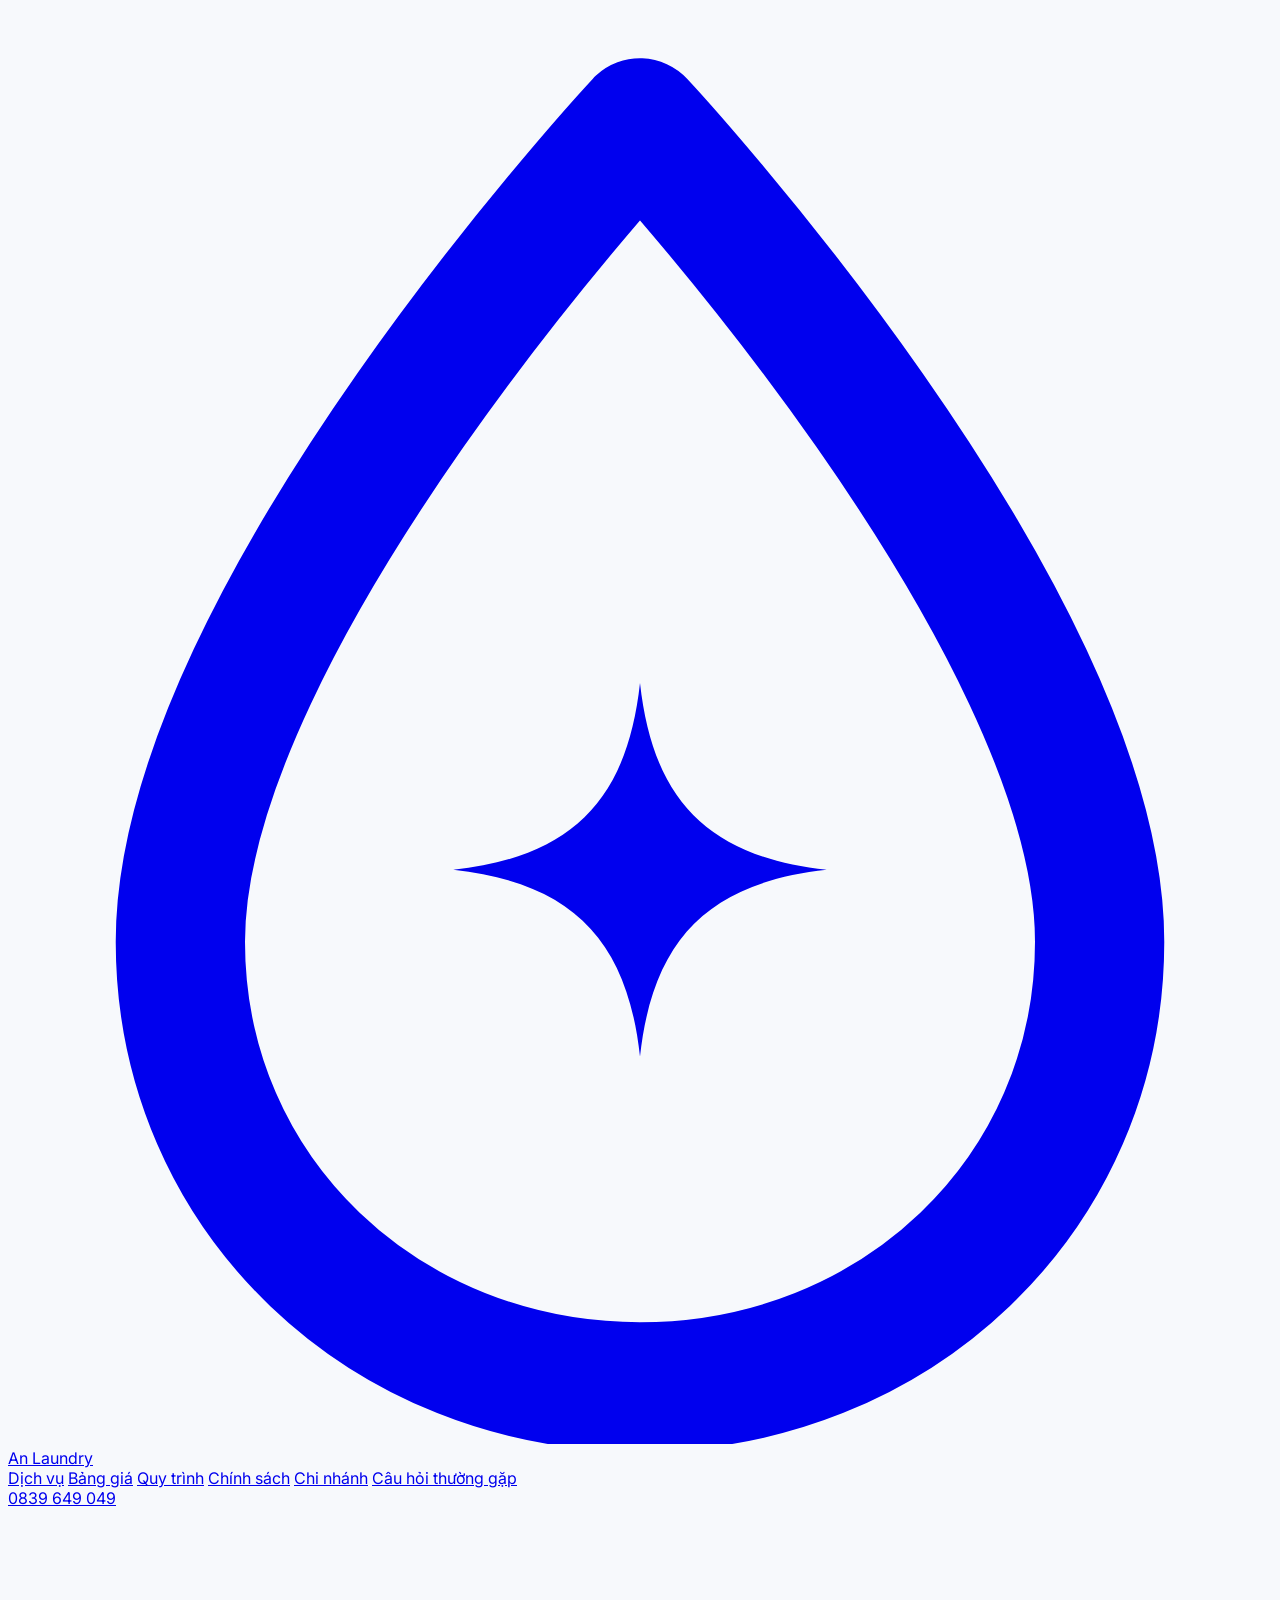
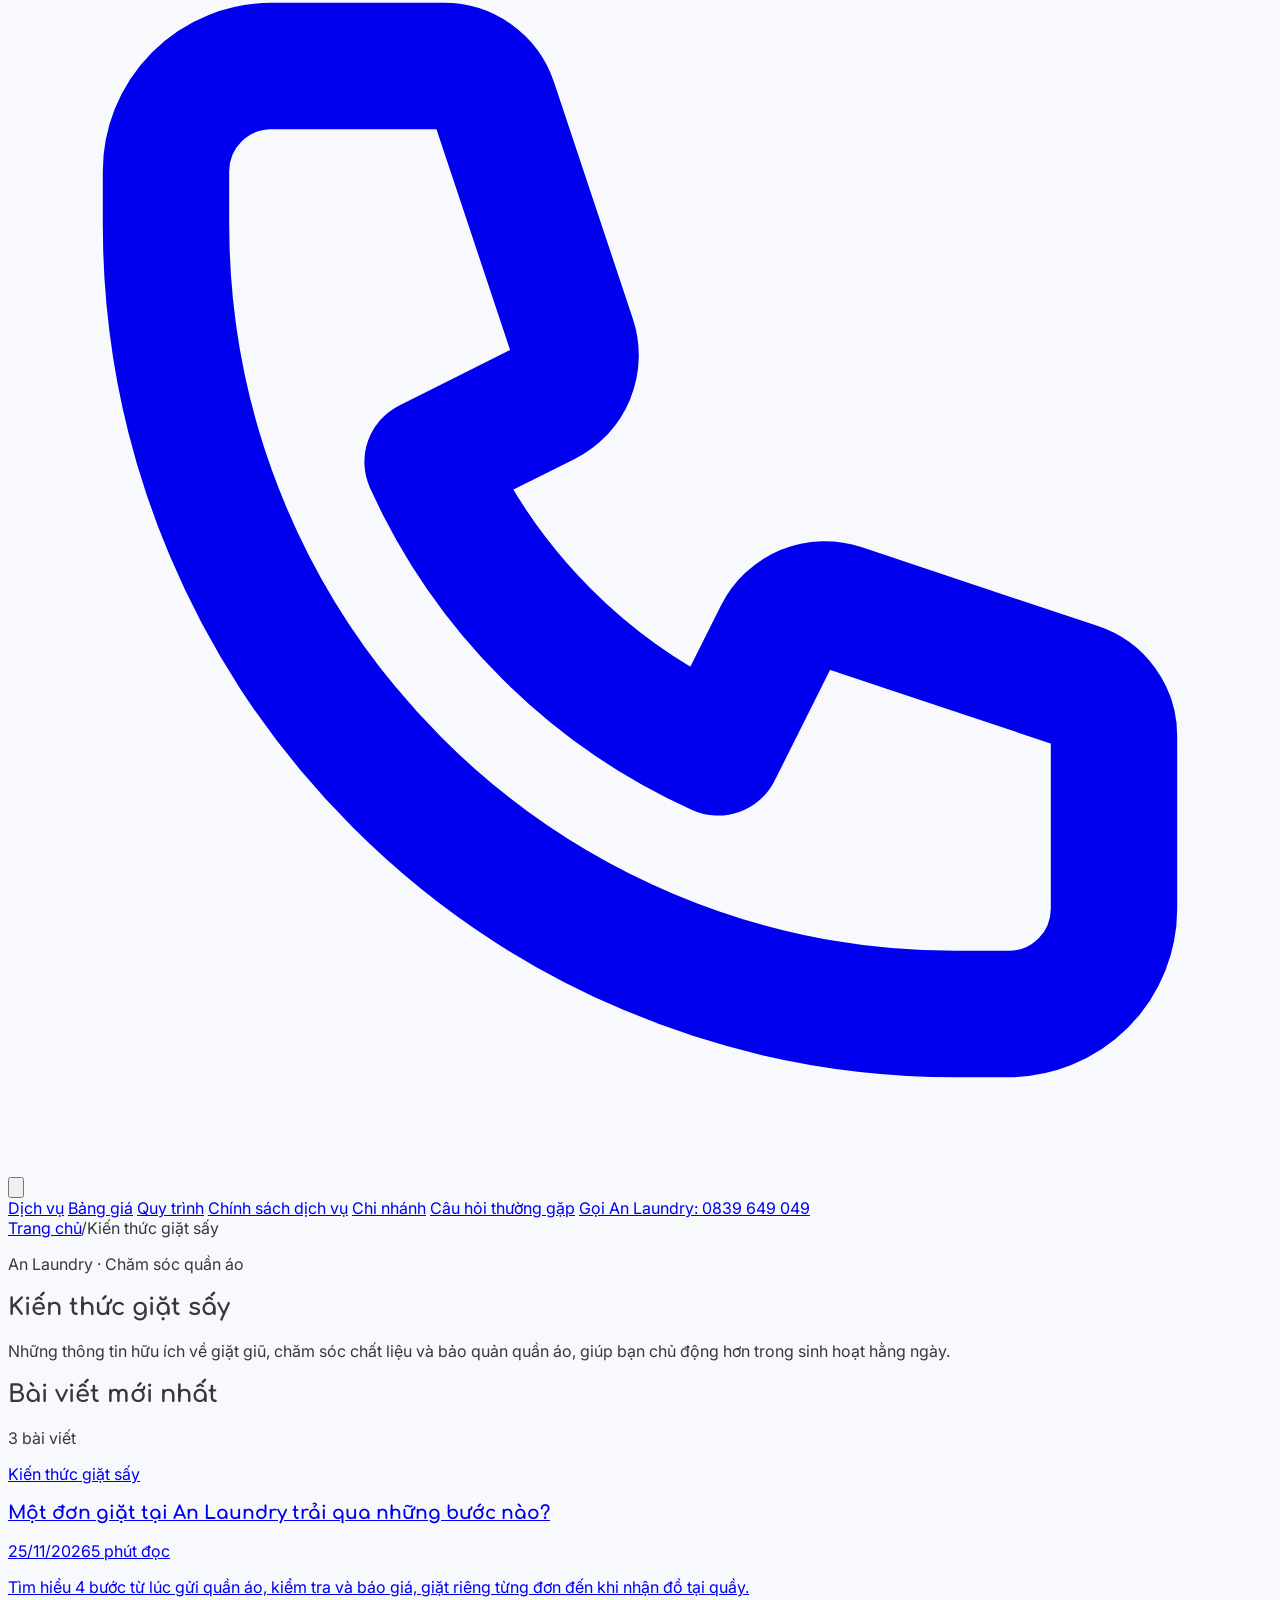
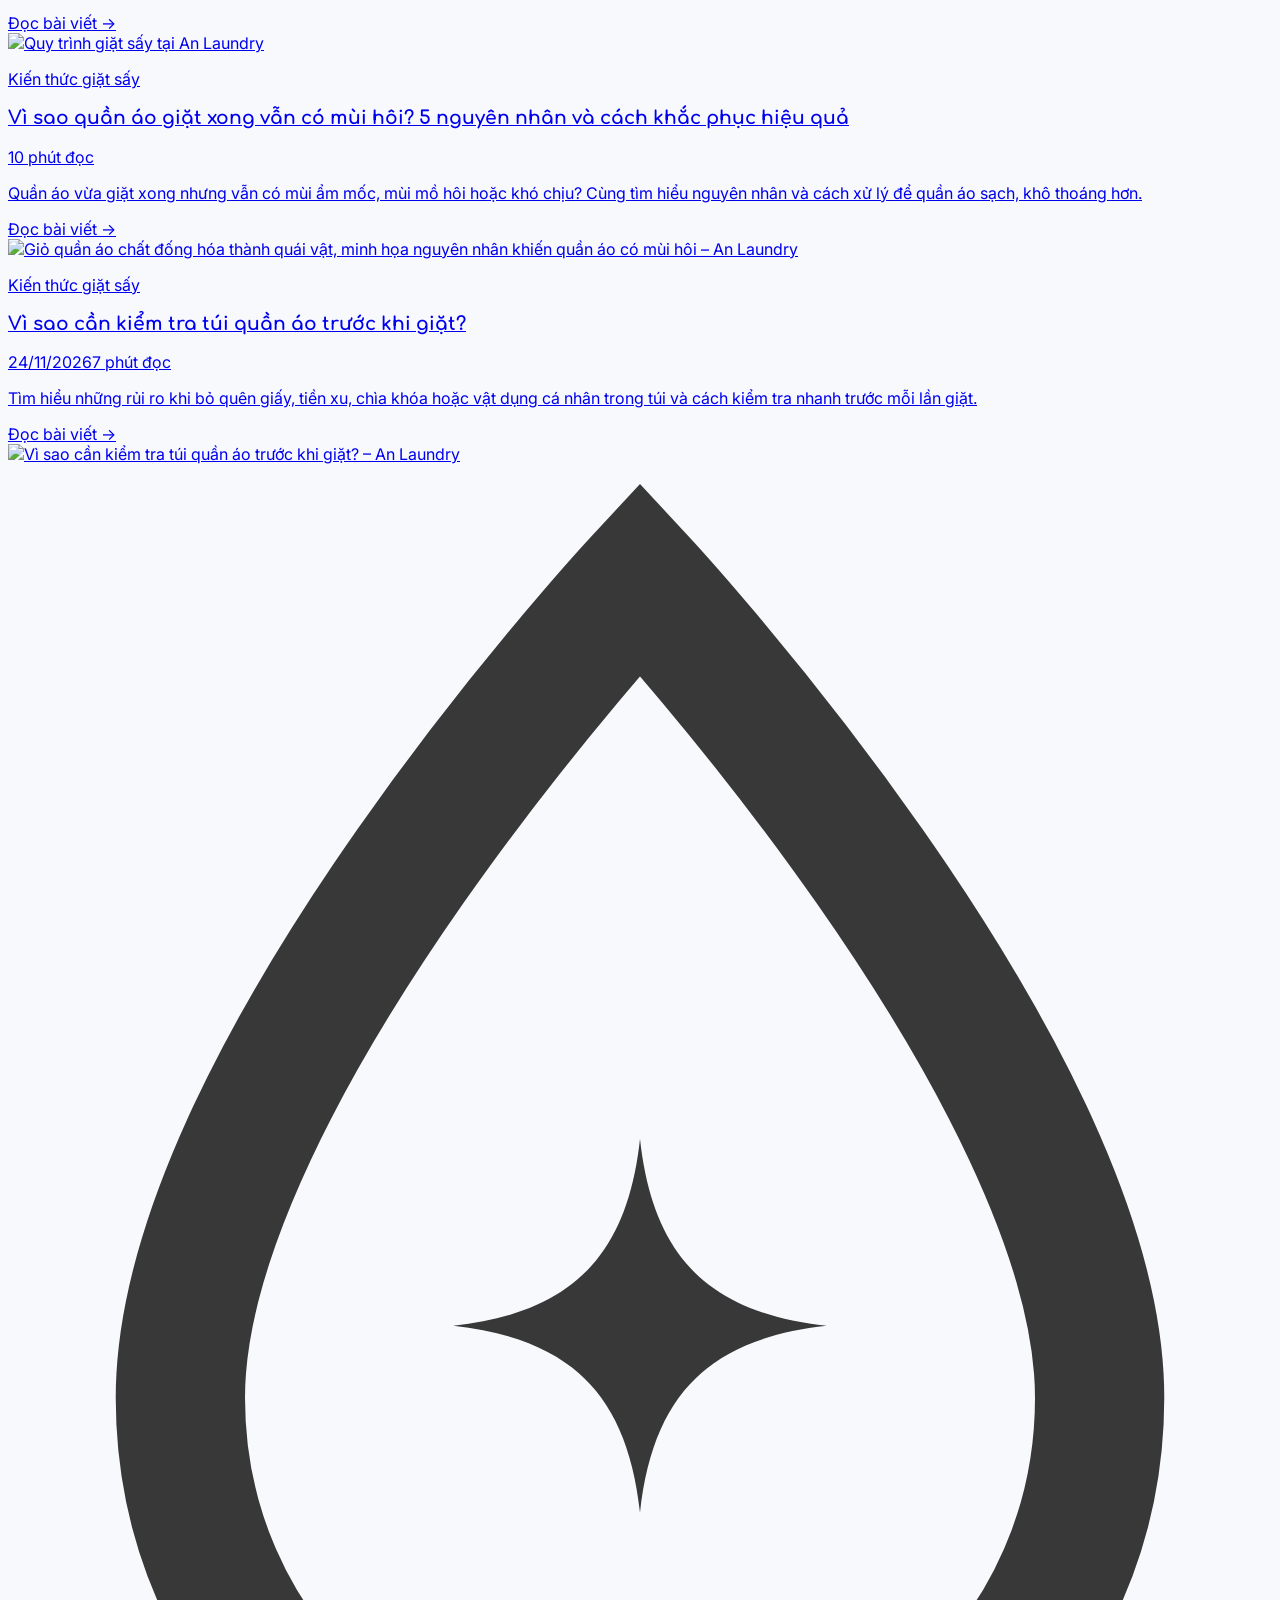
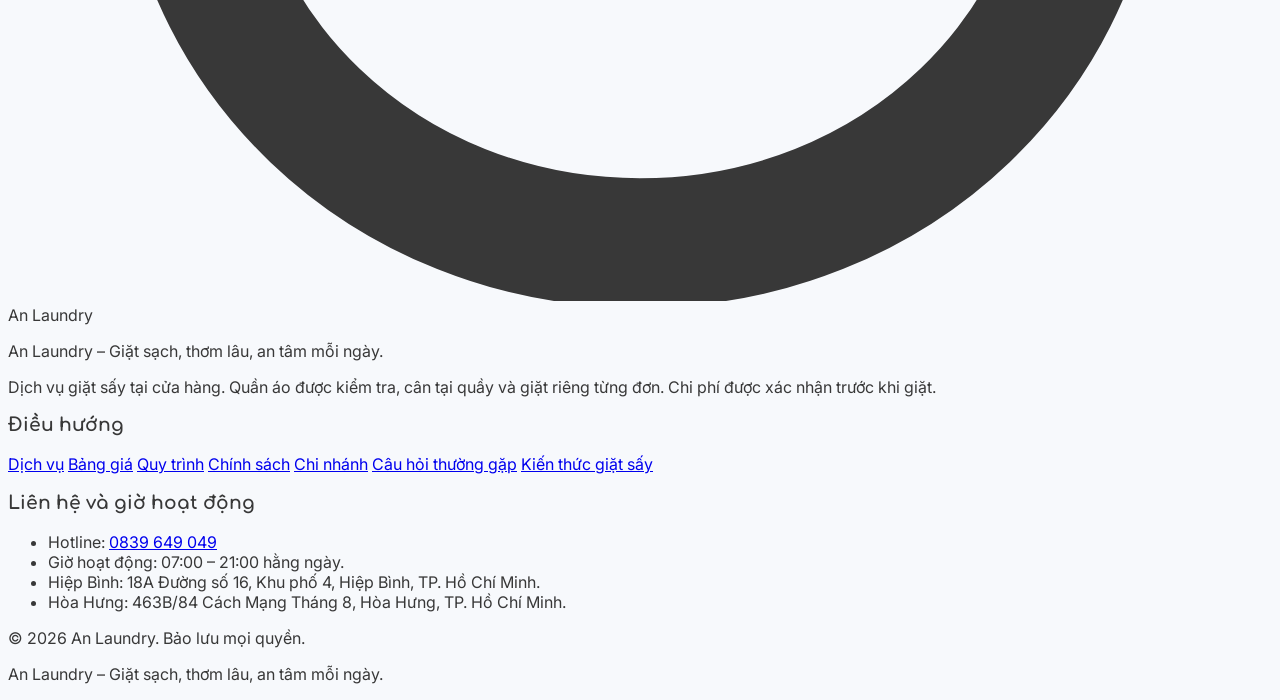
==== blog/index.html @ a86797d7 "Update blog listing thumbnail for laundry odor post" ====
<!DOCTYPE html>
<html lang="vi" class="scroll-smooth">
<head>
  <meta charset="UTF-8" />
  <meta name="viewport" content="width=device-width, initial-scale=1.0" />
  <meta name="theme-color" content="#00A9D2" />
  <title>Kiến thức giặt sấy | An Laundry</title>
  <meta name="description" content="Kiến thức giặt sấy từ An Laundry: mẹo giặt giũ, chăm sóc chất liệu, xử lý mùi hôi và bảo quản quần áo đúng cách trong sinh hoạt hằng ngày." />
  <meta name="robots" content="index, follow, max-image-preview:large" />
  <link rel="canonical" href="https://www.anlaundry.com/blog/" />
  <meta property="og:type" content="website" />
  <meta property="og:locale" content="vi_VN" />
  <meta property="og:site_name" content="An Laundry" />
  <meta property="og:title" content="Kiến thức giặt sấy | An Laundry" />
  <meta property="og:description" content="Những thông tin hữu ích giúp bạn giặt giũ, chăm sóc và bảo quản quần áo đúng cách." />
  <meta property="og:url" content="https://www.anlaundry.com/blog/" />
  <meta property="og:image" content="https://www.anlaundry.com/assets/vi-sao-giat-say-van-hoi.png" />
  <meta property="og:image:alt" content="Kiến thức giặt sấy và chăm sóc quần áo từ An Laundry" />
  <meta name="twitter:card" content="summary_large_image" />
  <meta name="twitter:title" content="Kiến thức giặt sấy | An Laundry" />
  <meta name="twitter:description" content="Mẹo giặt giũ, chăm sóc chất liệu và bảo quản quần áo đúng cách." />
  <meta name="twitter:image" content="https://www.anlaundry.com/assets/vi-sao-giat-say-van-hoi.png" />
  <link rel="preconnect" href="https://fonts.googleapis.com" />
  <link rel="preconnect" href="https://fonts.gstatic.com" crossorigin />
  <link href="https://fonts.googleapis.com/css2?family=Comfortaa:wght@500;600;700&family=Inter:wght@400;500;600;700&display=swap" rel="stylesheet" />
  <script src="https://cdn.tailwindcss.com"></script>
  <script>
    tailwind.config = { theme: { extend: { colors: { brand: { cyan:'#00A9D2', navy:'#003154', ink:'#383838', bg:'#F7F9FC', gray:'#E9E9EC' } }, fontFamily: { display:['Comfortaa','sans-serif'], sans:['Inter','sans-serif'] } } } };
  </script>
  <style>
    body{font-family:Inter,sans-serif;background:#F7F9FC;color:#383838}
    h1,h2,h3{font-family:Comfortaa,sans-serif;font-weight:700}
    a:focus-visible{outline:3px solid rgba(0,169,210,.45);outline-offset:3px}
  
    /* Shared An Laundry card hover: consistent cyan border across the website. */
    .site-card-hover {
      transition: border-color 200ms ease, box-shadow 200ms ease;
    }
    .site-card-hover:hover,
    .site-card-hover:focus-within {
      border-color: #0DADD2 !important;
    }
    @media (prefers-reduced-motion: reduce) {
      .site-card-hover { transition: none; }
    }
</style>
  <script type="application/ld+json">
  {
    "@context":"https://schema.org",
    "@type":"CollectionPage",
    "name":"Kiến thức giặt sấy",
    "description":"Kiến thức giặt sấy, chăm sóc và bảo quản quần áo từ An Laundry.",
    "url":"https://www.anlaundry.com/blog/",
    "isPartOf":{"@type":"WebSite","name":"An Laundry","url":"https://www.anlaundry.com/"},
    "mainEntity":{
      "@type":"ItemList",
      "numberOfItems":3,
      "itemListElement":[
        {"@type":"ListItem","position":1,"name":"Một đơn giặt tại An Laundry trải qua những bước nào?","url":"https://www.anlaundry.com/blog/mot-don-giat-tai-an-laundry-trai-qua-nhung-buoc-nao/"},
        {"@type":"ListItem","position":2,"name":"Vì sao quần áo giặt xong vẫn có mùi hôi? 5 nguyên nhân và cách khắc phục hiệu quả","url":"https://www.anlaundry.com/blog/vi-sao-quan-ao-giat-xong-van-co-mui-hoi/"},
        {"@type":"ListItem","position":3,"name":"Vì sao cần kiểm tra túi quần áo trước khi giặt?","url":"https://www.anlaundry.com/blog/kiem-tra-tui-quan-ao-truoc-khi-giat/"}
      ]
    }
  }
  </script>
</head>
<body class="antialiased">
  <header class="sticky top-0 z-40 border-b border-brand-gray/80 bg-white/95 backdrop-blur-md transition-all">
    <div class="mx-auto flex h-20 max-w-7xl items-center justify-between px-4 sm:px-6 lg:px-8">
      <a href="/" class="group flex items-center gap-2.5" aria-label="Trang chủ An Laundry">
        <svg class="h-10 w-9 text-brand-cyan transition-transform duration-300 group-hover:scale-105" viewBox="0 0 44 50" fill="none" xmlns="http://www.w3.org/2000/svg" aria-hidden="true">
          <path d="M22 4C22 4 6 21.2 6 32.5C6 41.3366 13.1634 48 22 48C30.8366 48 38 41.3366 38 32.5C38 21.2 22 4 22 4Z" stroke="currentColor" stroke-width="4.5" stroke-linecap="round" stroke-linejoin="round"/>
          <path d="M22 23.5C22.45 27.6 24.4 29.55 28.5 30C24.4 30.45 22.45 32.4 22 36.5C21.55 32.4 19.6 30.45 15.5 30C19.6 29.55 21.55 27.6 22 23.5Z" fill="currentColor"/>
        </svg>
        <span class="font-display text-2xl font-bold tracking-tight text-brand-cyan sm:text-[26px]">An Laundry</span>
      </a>

      <nav class="hidden items-center gap-7 text-sm font-semibold text-[#383838] lg:flex" aria-label="Điều hướng chính">
        <a href="/#services" class="transition hover:text-brand-cyan">Dịch vụ</a>
        <a href="/#pricing" class="transition hover:text-brand-cyan">Bảng giá</a>
        <a href="/#process" class="transition hover:text-brand-cyan">Quy trình</a>
        <a href="/#policies" class="transition hover:text-brand-cyan">Chính sách</a>
        <a href="/#locations" class="transition hover:text-brand-cyan">Chi nhánh</a>
        <a href="/#faq" class="transition hover:text-brand-cyan">Câu hỏi thường gặp</a>
      </nav>

      <div class="flex items-center gap-3">
        <a href="tel:0839649049" class="hidden items-center gap-3 rounded-full bg-brand-cyan py-2 pl-5 pr-2 text-sm font-semibold text-white shadow-cyan-glow transition-all duration-200 hover:-translate-y-0.5 hover:bg-brand-cyanHover sm:inline-flex">
          <span>0839 649 049</span>
          <span class="flex h-7 w-7 items-center justify-center rounded-full bg-white text-brand-cyan" aria-hidden="true">
            <svg class="h-4 w-4" fill="none" stroke="currentColor" stroke-width="2.4" viewBox="0 0 24 24"><path stroke-linecap="round" stroke-linejoin="round" d="M3 5a2 2 0 012-2h3.28a1 1 0 01.948.684l1.498 4.493a1 1 0 01-.502 1.21l-2.257 1.13a11.042 11.042 0 005.516 5.516l1.13-2.257a1 1 0 011.21-.502l4.493 1.498a1 1 0 01.684.949V19a2 2 0 01-2 2h-1C9.716 21 3 14.284 3 6V5z"/></svg>
          </span>
        </a>
        <button id="mobileMenuBtn" type="button" class="rounded-xl p-2.5 text-brand-ink transition-colors hover:bg-brand-gray/60 lg:hidden" aria-label="Mở menu điều hướng" aria-controls="mobileMenu" aria-expanded="false">
          <svg class="h-6 w-6" fill="none" stroke="currentColor" stroke-width="2.2" viewBox="0 0 24 24" aria-hidden="true"><path stroke-linecap="round" stroke-linejoin="round" d="M4 6h16M4 12h16M4 18h16"/></svg>
        </button>
      </div>
    </div>

    <nav id="mobileMenu" class="hidden border-t border-brand-gray bg-white px-4 py-3 lg:hidden" aria-label="Điều hướng di động">
      <div class="mx-auto grid max-w-7xl gap-1">
        <a href="/#services" class="mobile-link rounded-lg px-3 py-2.5 text-sm font-semibold text-brand-ink hover:bg-brand-bg">Dịch vụ</a>
        <a href="/#pricing" class="mobile-link rounded-lg px-3 py-2.5 text-sm font-semibold text-brand-ink hover:bg-brand-bg">Bảng giá</a>
        <a href="/#process" class="mobile-link rounded-lg px-3 py-2.5 text-sm font-semibold text-brand-ink hover:bg-brand-bg">Quy trình</a>
        <a href="/#policies" class="mobile-link rounded-lg px-3 py-2.5 text-sm font-semibold text-brand-ink hover:bg-brand-bg">Chính sách dịch vụ</a>
        <a href="/#locations" class="mobile-link rounded-lg px-3 py-2.5 text-sm font-semibold text-brand-ink hover:bg-brand-bg">Chi nhánh</a>
        <a href="/#faq" class="mobile-link rounded-lg px-3 py-2.5 text-sm font-semibold text-brand-ink hover:bg-brand-bg">Câu hỏi thường gặp</a>
        <a href="tel:0839649049" class="mt-2 rounded-full bg-brand-cyan px-4 py-3 text-center text-sm font-bold text-white">Gọi An Laundry: 0839 649 049</a>
      </div>
    </nav>
  </header>

  <main class="mx-auto max-w-5xl px-4 py-8 sm:px-6 sm:py-12">
    <nav aria-label="Breadcrumb" class="mb-6 text-sm text-gray-500">
      <a class="hover:text-brand-cyan" href="/">Trang chủ</a><span class="mx-2">/</span><span class="text-brand-navy">Kiến thức giặt sấy</span>
    </nav>

    <section class="mb-8 rounded-3xl bg-gradient-to-br from-[#D9F4FA] to-[#F0FAFC] px-6 py-9 sm:px-10 sm:py-12">
      <p class="mb-3 text-sm font-bold uppercase tracking-wider text-brand-cyan">An Laundry · Chăm sóc quần áo</p>
      <h1 class="max-w-3xl text-3xl leading-tight text-brand-navy sm:text-4xl">Kiến thức giặt sấy</h1>
      <p class="mt-5 max-w-3xl text-base leading-8 text-gray-600">Những thông tin hữu ích về giặt giũ, chăm sóc chất liệu và bảo quản quần áo, giúp bạn chủ động hơn trong sinh hoạt hằng ngày.</p>
    </section>

    <section aria-labelledby="article-list-heading">
      <div class="mb-5 flex items-center justify-between gap-3">
        <h2 id="article-list-heading" class="font-display text-xl font-bold text-brand-navy sm:text-2xl">Bài viết mới nhất</h2>
        <span class="text-sm text-gray-500">3 bài viết</span>
      </div>

      <div class="space-y-5">

        <article class="overflow-hidden rounded-xl border border-brand-gray bg-white shadow-sm transition hover:shadow-md site-card-hover">
          <a href="/blog/mot-don-giat-tai-an-laundry-trai-qua-nhung-buoc-nao/" class="group grid items-stretch md:grid-cols-5" aria-label="Đọc bài viết Một đơn giặt tại An Laundry trải qua những bước nào?">
            <div class="flex flex-col justify-center p-6 sm:p-8 md:col-span-3">
              <p class="mb-3 text-xs font-bold uppercase tracking-wider text-brand-cyan">Kiến thức giặt sấy</p>
              <h3 class="font-display text-[23px] leading-[1.16] tracking-[-0.55px] text-brand-navy sm:text-[27px]">Một đơn giặt tại An Laundry trải qua những bước nào?</h3>
              <p class="mt-3 flex flex-wrap items-center gap-3 text-[13px] leading-snug text-gray-500"><span>25/11/2026</span><span class="h-[3px] w-[3px] rounded-full bg-gray-400"></span><span>5 phút đọc</span></p>
              <p class="mt-4 text-sm leading-7 text-gray-600">Tìm hiểu 4 bước từ lúc gửi quần áo, kiểm tra và báo giá, giặt riêng từng đơn đến khi nhận đồ tại quầy.</p>
              <span class="mt-5 inline-flex items-center gap-2 text-sm font-bold text-brand-cyan">Đọc bài viết <span aria-hidden="true">→</span></span>
            </div>
            <div class="overflow-hidden bg-cyan-50 md:col-span-2"><img src="https://www.anlaundry.com/assets/quy-trinh-giat-say-an-laundry.png?v=20261125" alt="Quy trình giặt sấy tại An Laundry" class="h-full min-h-56 w-full object-cover transition duration-300 group-hover:scale-[1.03] md:min-h-64" loading="lazy" /></div>
          </a>
        </article>
        <article class="overflow-hidden rounded-xl border border-brand-gray bg-white shadow-sm transition hover:shadow-md site-card-hover">
          <a href="/blog/vi-sao-quan-ao-giat-xong-van-co-mui-hoi/" class="group grid items-stretch md:grid-cols-5" aria-label="Đọc bài viết Vì sao quần áo giặt xong vẫn có mùi hôi?">
            <div class="flex flex-col justify-center p-6 sm:p-8 md:col-span-3">
              <p class="mb-3 text-xs font-bold uppercase tracking-wider text-brand-cyan">Kiến thức giặt sấy</p>
              <h3 class="font-display text-[23px] leading-[1.16] tracking-[-0.55px] text-brand-navy sm:text-[27px]">Vì sao quần áo giặt xong vẫn có mùi hôi? 5 nguyên nhân và cách khắc phục hiệu quả</h3>
              <p class="mt-3 flex flex-wrap items-center gap-3 text-[13px] leading-snug text-gray-500"><span>10 phút đọc</span></p>
              <p class="mt-4 text-sm leading-7 text-gray-600">Quần áo vừa giặt xong nhưng vẫn có mùi ẩm mốc, mùi mồ hôi hoặc khó chịu? Cùng tìm hiểu nguyên nhân và cách xử lý để quần áo sạch, khô thoáng hơn.</p>
              <span class="mt-5 inline-flex items-center gap-2 text-sm font-bold text-brand-cyan">Đọc bài viết <span aria-hidden="true">→</span></span>
            </div>
            <div class="overflow-hidden bg-cyan-50 md:col-span-2">
              <img src="https://www.anlaundry.com/assets/Quan-ao-co%CC%81-mu%CC%80i-ho%CC%82i.png?v=20261125" alt="Giỏ quần áo chất đống hóa thành quái vật, minh họa nguyên nhân khiến quần áo có mùi hôi – An Laundry" class="h-full min-h-56 w-full object-cover transition duration-300 group-hover:scale-[1.03] md:min-h-64" width="1648" height="928" loading="lazy" />
            </div>
          </a>
        </article>

        <article class="overflow-hidden rounded-xl border border-brand-gray bg-white shadow-sm transition hover:shadow-md site-card-hover">
          <a href="/blog/kiem-tra-tui-quan-ao-truoc-khi-giat/" class="group grid items-stretch md:grid-cols-5" aria-label="Đọc bài viết Vì sao cần kiểm tra túi quần áo trước khi giặt?">
            <div class="flex flex-col justify-center p-6 sm:p-8 md:col-span-3">
              <p class="mb-3 text-xs font-bold uppercase tracking-wider text-brand-cyan">Kiến thức giặt sấy</p>
              <h3 class="font-display text-[23px] leading-[1.16] tracking-[-0.55px] text-brand-navy sm:text-[27px]">Vì sao cần kiểm tra túi quần áo trước khi giặt?</h3>
              <p class="mt-3 flex flex-wrap items-center gap-3 text-[13px] leading-snug text-gray-500"><span>24/11/2026</span><span class="h-[3px] w-[3px] rounded-full bg-gray-400"></span><span>7 phút đọc</span></p>
              <p class="mt-4 text-sm leading-7 text-gray-600">Tìm hiểu những rủi ro khi bỏ quên giấy, tiền xu, chìa khóa hoặc vật dụng cá nhân trong túi và cách kiểm tra nhanh trước mỗi lần giặt.</p>
              <span class="mt-5 inline-flex items-center gap-2 text-sm font-bold text-brand-cyan">Đọc bài viết <span aria-hidden="true">→</span></span>
            </div>
            <div class="overflow-hidden bg-cyan-50 md:col-span-2">
              <img src="https://www.anlaundry.com/assets/kiem-tra-tui-quan-ao-truoc-khi-giat.png?v=20261125" alt="Vì sao cần kiểm tra túi quần áo trước khi giặt? – An Laundry" class="h-full min-h-56 w-full object-cover transition duration-300 group-hover:scale-[1.03] md:min-h-64" width="1648" height="928" loading="lazy" />
            </div>
          </a>
        </article>
      </div>
    </section>
  </main>

  <footer class="mt-8 bg-brand-navy pb-10 pt-14 text-white">
    <div class="mx-auto max-w-7xl px-4 sm:px-6 lg:px-8">
      <div class="grid grid-cols-1 gap-10 border-b border-white/15 pb-10 md:grid-cols-4">
        <div class="space-y-4 md:col-span-2">
          <div class="flex items-center gap-2.5">
            <svg class="h-9 w-8 text-brand-cyan" viewBox="0 0 44 50" fill="none" aria-hidden="true"><path d="M22 4C22 4 6 21.2 6 32.5C6 41.3366 13.1634 48 22 48C30.8366 48 38 41.3366 38 32.5C38 21.2 22 4 22 4Z" stroke="currentColor" stroke-width="4.5"/><path d="M22 23.5C22.45 27.6 24.4 29.55 28.5 30C24.4 30.45 22.45 32.4 22 36.5C21.55 32.4 19.6 30.45 15.5 30C19.6 29.55 21.55 27.6 22 23.5Z" fill="currentColor"/></svg>
            <span class="font-display text-2xl font-bold text-white">An Laundry</span>
          </div>
          <p class="font-display text-sm font-bold text-white">An Laundry – Giặt sạch, thơm lâu, an tâm mỗi ngày.</p>
          <p class="max-w-sm text-sm leading-relaxed text-white/75">Dịch vụ giặt sấy tại cửa hàng. Quần áo được kiểm tra, cân tại quầy và giặt riêng từng đơn. Chi phí được xác nhận trước khi giặt.</p>
        </div>

        <div>
          <h3 class="font-display text-sm font-bold text-brand-cyan">Điều hướng</h3>
          <div class="mt-4 grid gap-2 text-sm text-white/75">
            <a href="/#services" class="transition hover:text-brand-cyan">Dịch vụ</a>
            <a href="/#pricing" class="transition hover:text-brand-cyan">Bảng giá</a>
            <a href="/#process" class="transition hover:text-brand-cyan">Quy trình</a>
            <a href="/#policies" class="transition hover:text-brand-cyan">Chính sách</a>
            <a href="/#locations" class="transition hover:text-brand-cyan">Chi nhánh</a>
            <a href="/#faq" class="transition hover:text-brand-cyan">Câu hỏi thường gặp</a>
            <a href="/blog/" class="transition hover:text-brand-cyan">Kiến thức giặt sấy</a>
          </div>
        </div>

        <div>
          <h3 class="font-display text-sm font-bold text-brand-cyan">Liên hệ và giờ hoạt động</h3>
          <ul class="mt-4 space-y-2.5 text-sm text-white/75">
            <li>Hotline: <a href="tel:0839649049" class="font-semibold text-white hover:text-brand-cyan">0839 649 049</a></li>
            <li>Giờ hoạt động: 07:00 – 21:00 hằng ngày.</li>
            <li>Hiệp Bình: 18A Đường số 16, Khu phố 4, Hiệp Bình, TP. Hồ Chí Minh.</li>
            <li>Hòa Hưng: 463B/84 Cách Mạng Tháng 8, Hòa Hưng, TP. Hồ Chí Minh.</li>
          </ul>
        </div>
      </div>

      <div class="flex flex-col items-center justify-between gap-3 pt-6 text-xs text-white/60 sm:flex-row">
        <p>© 2026 An Laundry. Bảo lưu mọi quyền.</p>
        <p>An Laundry – Giặt sạch, thơm lâu, an tâm mỗi ngày.</p>
      </div>
    </div>
  </footer>
<script>
    // Mobile navigation
    const mobileMenu = document.getElementById('mobileMenu');
    const mobileMenuBtn = document.getElementById('mobileMenuBtn');

    function toggleMobileMenu() {
      if (!mobileMenu || !mobileMenuBtn) return;
      const isOpening = mobileMenu.classList.contains('hidden');
      mobileMenu.classList.toggle('hidden', !isOpening);
      mobileMenuBtn.setAttribute('aria-expanded', String(isOpening));
      mobileMenuBtn.setAttribute('aria-label', isOpening ? 'Đóng menu điều hướng' : 'Mở menu điều hướng');
    }

    if (mobileMenuBtn) {
      mobileMenuBtn.addEventListener('click', toggleMobileMenu);
    }

    document.querySelectorAll('.mobile-link').forEach((link) => {
      link.addEventListener('click', () => {
        if (mobileMenu) mobileMenu.classList.add('hidden');
        if (mobileMenuBtn) {
          mobileMenuBtn.setAttribute('aria-expanded', 'false');
          mobileMenuBtn.setAttribute('aria-label', 'Mở menu điều hướng');
        }
      });
    });

    // Laundry price estimator: 15,000 VND per kg for regular clothing service.
    function calculateEstimate() {
      const slider = document.getElementById('weightRange');
      const weightDisplay = document.getElementById('weightDisplay');
      const estimateTotal = document.getElementById('estimateTotal');
      if (!slider || !weightDisplay || !estimateTotal) return;

      const weight = Number.parseInt(slider.value, 10);
      if (!Number.isFinite(weight)) return;

      const min = Number.parseFloat(slider.min) || 0;
      const max = Number.parseFloat(slider.max) || 100;
      const progress = max > min ? ((weight - min) / (max - min)) * 100 : 0;
      slider.style.setProperty('--range-progress', `${progress}%`);

      const total = weight * 15000;
      weightDisplay.textContent = `${weight} kg`;
      estimateTotal.textContent = `${total.toLocaleString('vi-VN')}đ`;
    }

    const weightRange = document.getElementById('weightRange');
    if (weightRange) {
      weightRange.addEventListener('input', calculateEstimate);
      calculateEstimate();
    }

    // Accessible FAQ accordion
    document.querySelectorAll('.faq-trigger').forEach((trigger) => {
      trigger.addEventListener('click', () => {
        const answerId = trigger.getAttribute('aria-controls');
        const answer = answerId ? document.getElementById(answerId) : null;
        const symbol = trigger.querySelector('.faq-symbol');
        const isExpanded = trigger.getAttribute('aria-expanded') === 'true';

        trigger.setAttribute('aria-expanded', String(!isExpanded));
        if (answer) answer.hidden = isExpanded;
        if (symbol) symbol.textContent = isExpanded ? '+' : '−';
      });
    });
  </script>
</body>
</html>
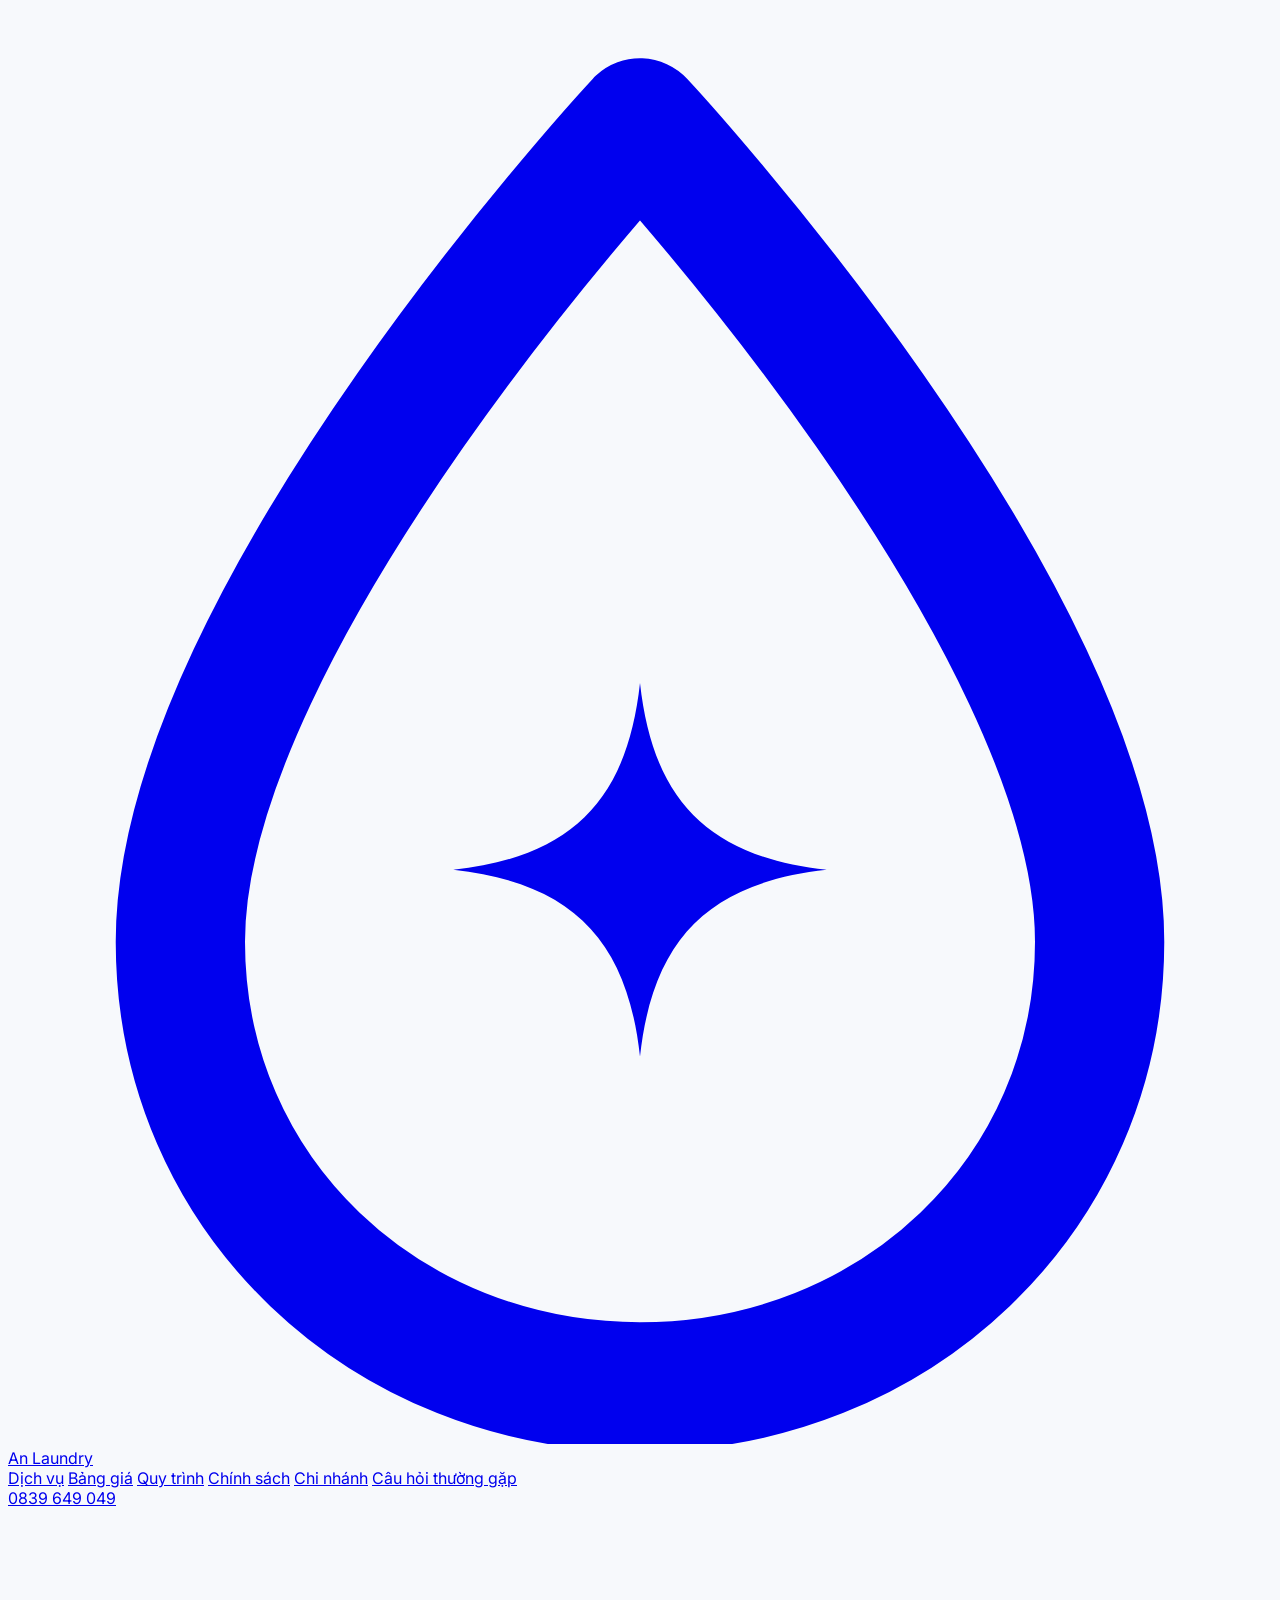
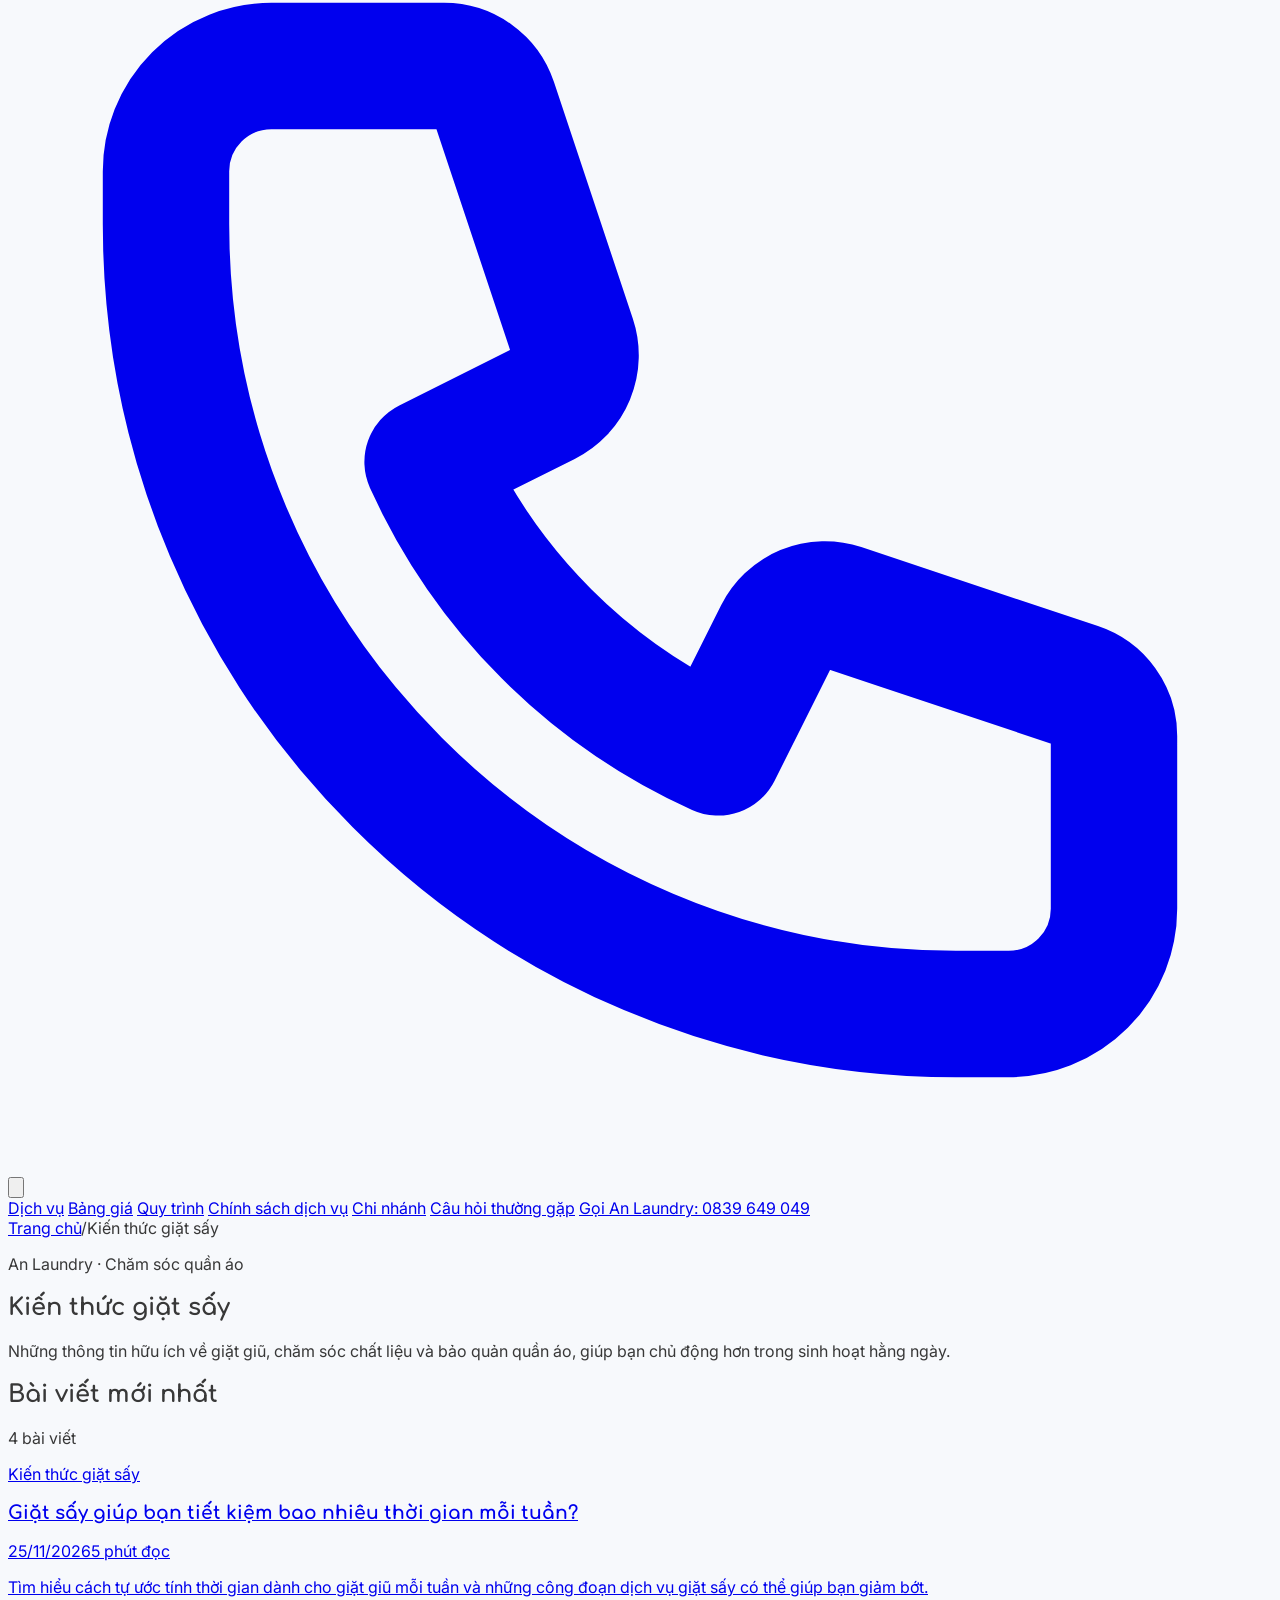
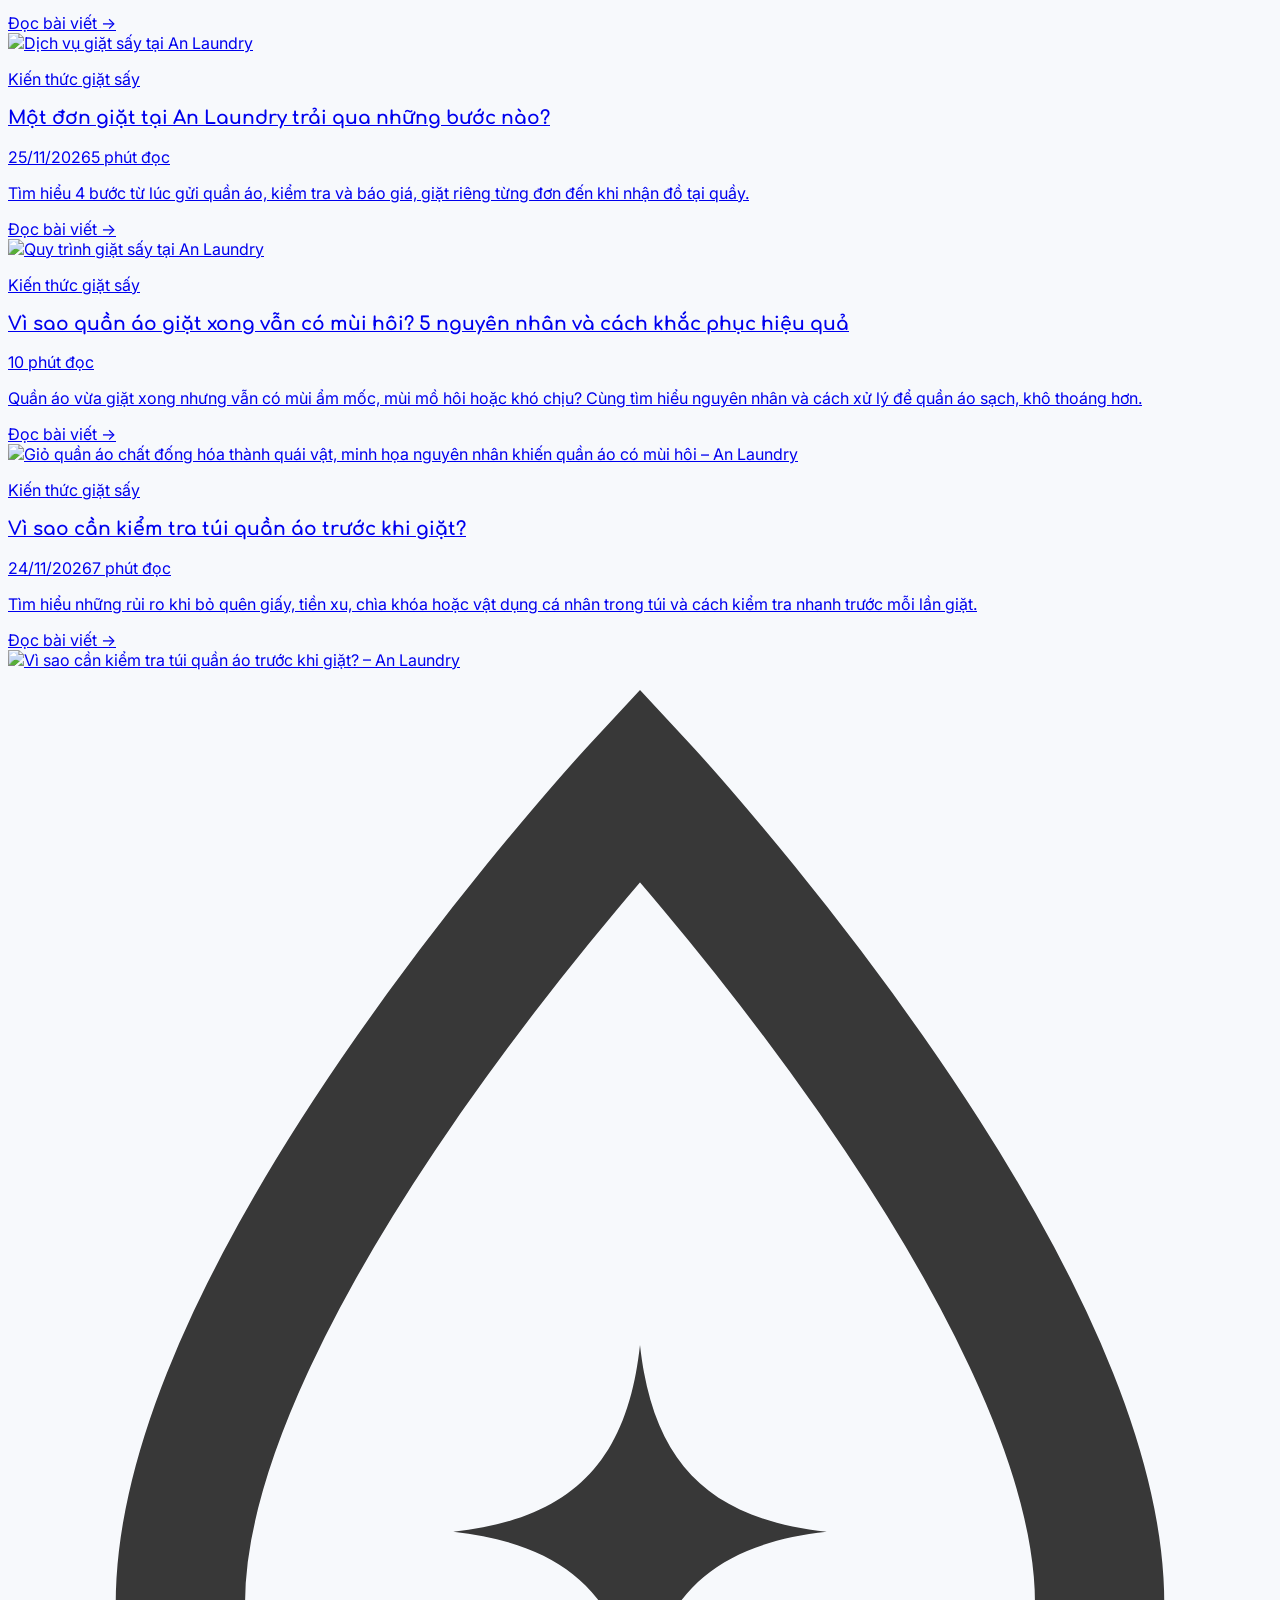
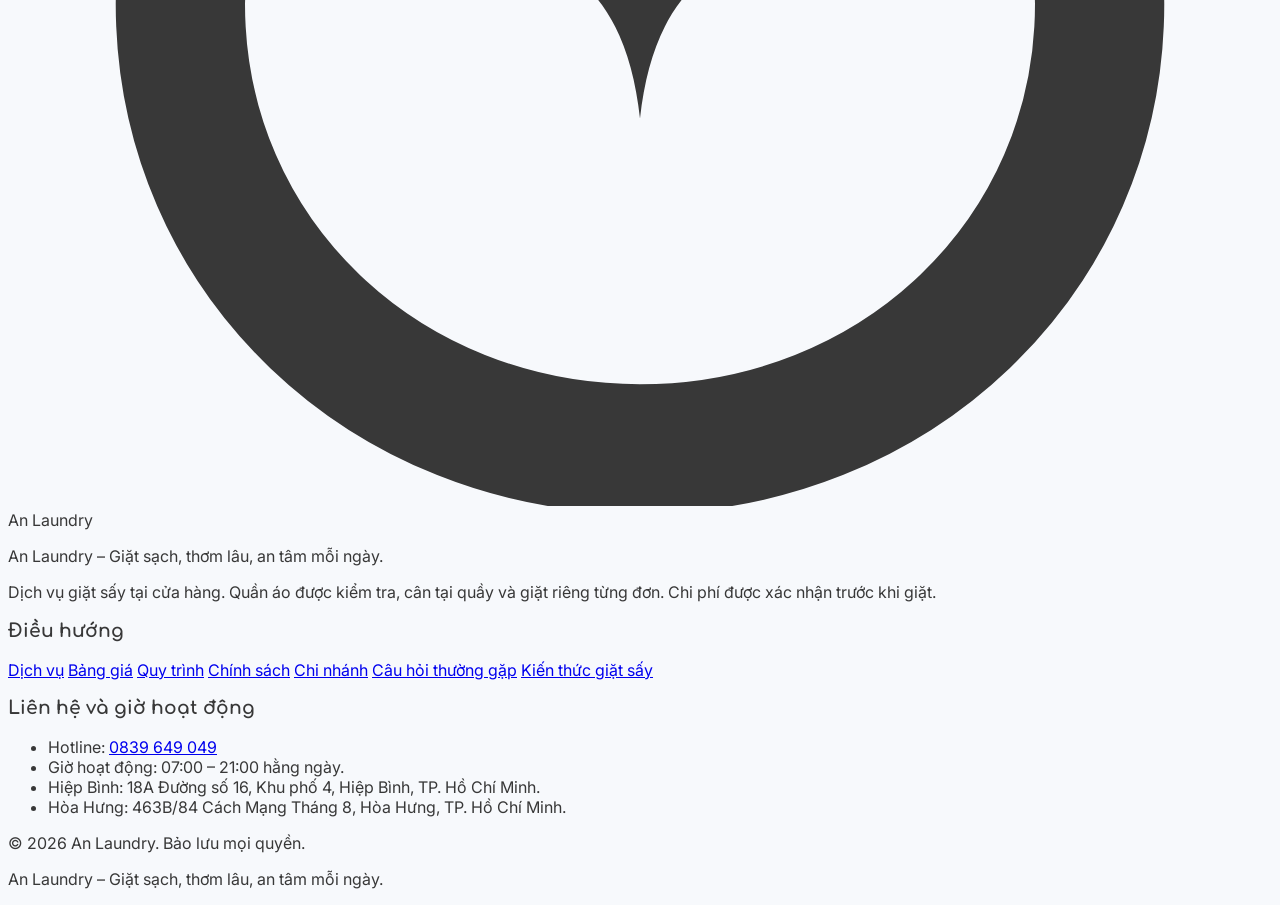
==== commit ec44e471: "Add time-saving article to knowledge listing" ====
--- a/blog/index.html
+++ b/blog/index.html
@@ -54,11 +54,12 @@
     "isPartOf":{"@type":"WebSite","name":"An Laundry","url":"https://www.anlaundry.com/"},
     "mainEntity":{
       "@type":"ItemList",
-      "numberOfItems":3,
+      "numberOfItems":4,
       "itemListElement":[
-        {"@type":"ListItem","position":1,"name":"Một đơn giặt tại An Laundry trải qua những bước nào?","url":"https://www.anlaundry.com/blog/mot-don-giat-tai-an-laundry-trai-qua-nhung-buoc-nao/"},
-        {"@type":"ListItem","position":2,"name":"Vì sao quần áo giặt xong vẫn có mùi hôi? 5 nguyên nhân và cách khắc phục hiệu quả","url":"https://www.anlaundry.com/blog/vi-sao-quan-ao-giat-xong-van-co-mui-hoi/"},
-        {"@type":"ListItem","position":3,"name":"Vì sao cần kiểm tra túi quần áo trước khi giặt?","url":"https://www.anlaundry.com/blog/kiem-tra-tui-quan-ao-truoc-khi-giat/"}
+        {"@type":"ListItem","position":1,"name":"Giặt sấy giúp bạn tiết kiệm bao nhiêu thời gian mỗi tuần?","url":"https://www.anlaundry.com/blog/giat-say-tiet-kiem-bao-nhieu-thoi-gian-moi-tuan/"},
+        {"@type":"ListItem","position":2,"name":"Một đơn giặt tại An Laundry trải qua những bước nào?","url":"https://www.anlaundry.com/blog/mot-don-giat-tai-an-laundry-trai-qua-nhung-buoc-nao/"},
+        {"@type":"ListItem","position":3,"name":"Vì sao quần áo giặt xong vẫn có mùi hôi? 5 nguyên nhân và cách khắc phục hiệu quả","url":"https://www.anlaundry.com/blog/vi-sao-quan-ao-giat-xong-van-co-mui-hoi/"},
+        {"@type":"ListItem","position":4,"name":"Vì sao cần kiểm tra túi quần áo trước khi giặt?","url":"https://www.anlaundry.com/blog/kiem-tra-tui-quan-ao-truoc-khi-giat/"}
       ]
     }
   }
@@ -124,10 +125,23 @@
     <section aria-labelledby="article-list-heading">
       <div class="mb-5 flex items-center justify-between gap-3">
         <h2 id="article-list-heading" class="font-display text-xl font-bold text-brand-navy sm:text-2xl">Bài viết mới nhất</h2>
-        <span class="text-sm text-gray-500">3 bài viết</span>
+        <span class="text-sm text-gray-500">4 bài viết</span>
       </div>
 
       <div class="space-y-5">
+
+        <article class="overflow-hidden rounded-xl border border-brand-gray bg-white shadow-sm transition hover:shadow-md site-card-hover">
+          <a href="/blog/giat-say-tiet-kiem-bao-nhieu-thoi-gian-moi-tuan/" class="group grid items-stretch md:grid-cols-5" aria-label="Đọc bài viết Giặt sấy giúp bạn tiết kiệm bao nhiêu thời gian mỗi tuần?">
+            <div class="flex flex-col justify-center p-6 sm:p-8 md:col-span-3">
+              <p class="mb-3 text-xs font-bold uppercase tracking-wider text-brand-cyan">Kiến thức giặt sấy</p>
+              <h3 class="font-display text-[23px] leading-[1.16] tracking-[-0.55px] text-brand-navy sm:text-[27px]">Giặt sấy giúp bạn tiết kiệm bao nhiêu thời gian mỗi tuần?</h3>
+              <p class="mt-3 flex flex-wrap items-center gap-3 text-[13px] leading-snug text-gray-500"><span>25/11/2026</span><span class="h-[3px] w-[3px] rounded-full bg-gray-400"></span><span>5 phút đọc</span></p>
+              <p class="mt-4 text-sm leading-7 text-gray-600">Tìm hiểu cách tự ước tính thời gian dành cho giặt giũ mỗi tuần và những công đoạn dịch vụ giặt sấy có thể giúp bạn giảm bớt.</p>
+              <span class="mt-5 inline-flex items-center gap-2 text-sm font-bold text-brand-cyan">Đọc bài viết <span aria-hidden="true">→</span></span>
+            </div>
+            <div class="overflow-hidden bg-cyan-50 md:col-span-2"><img src="https://www.anlaundry.com/assets/giat-rieng-tung-don.png?v=20261125" alt="Dịch vụ giặt sấy tại An Laundry" class="h-full min-h-56 w-full object-cover transition duration-300 group-hover:scale-[1.03] md:min-h-64" loading="lazy" /></div>
+          </a>
+        </article>
 
         <article class="overflow-hidden rounded-xl border border-brand-gray bg-white shadow-sm transition hover:shadow-md site-card-hover">
           <a href="/blog/mot-don-giat-tai-an-laundry-trai-qua-nhung-buoc-nao/" class="group grid items-stretch md:grid-cols-5" aria-label="Đọc bài viết Một đơn giặt tại An Laundry trải qua những bước nào?">
@@ -151,7 +165,7 @@
               <span class="mt-5 inline-flex items-center gap-2 text-sm font-bold text-brand-cyan">Đọc bài viết <span aria-hidden="true">→</span></span>
             </div>
             <div class="overflow-hidden bg-cyan-50 md:col-span-2">
-              <img src="https://www.anlaundry.com/assets/Quan-ao-co%CC%81-mu%CC%80i-ho%CC%82i.png?v=20261125" alt="Giỏ quần áo chất đống hóa thành quái vật, minh họa nguyên nhân khiến quần áo có mùi hôi – An Laundry" class="h-full min-h-56 w-full object-cover transition duration-300 group-hover:scale-[1.03] md:min-h-64" width="1648" height="928" loading="lazy" />
+              <img src="https://www.anlaundry.com/assets/Quan-ao-co%CC%81-mu%CC%80i-ho%CC%82i.png?v=20261125-2" alt="Giỏ quần áo chất đống hóa thành quái vật, minh họa nguyên nhân khiến quần áo có mùi hôi – An Laundry" class="h-full min-h-56 w-full object-cover transition duration-300 group-hover:scale-[1.03] md:min-h-64" width="1648" height="928" loading="lazy" />
             </div>
           </a>
         </article>
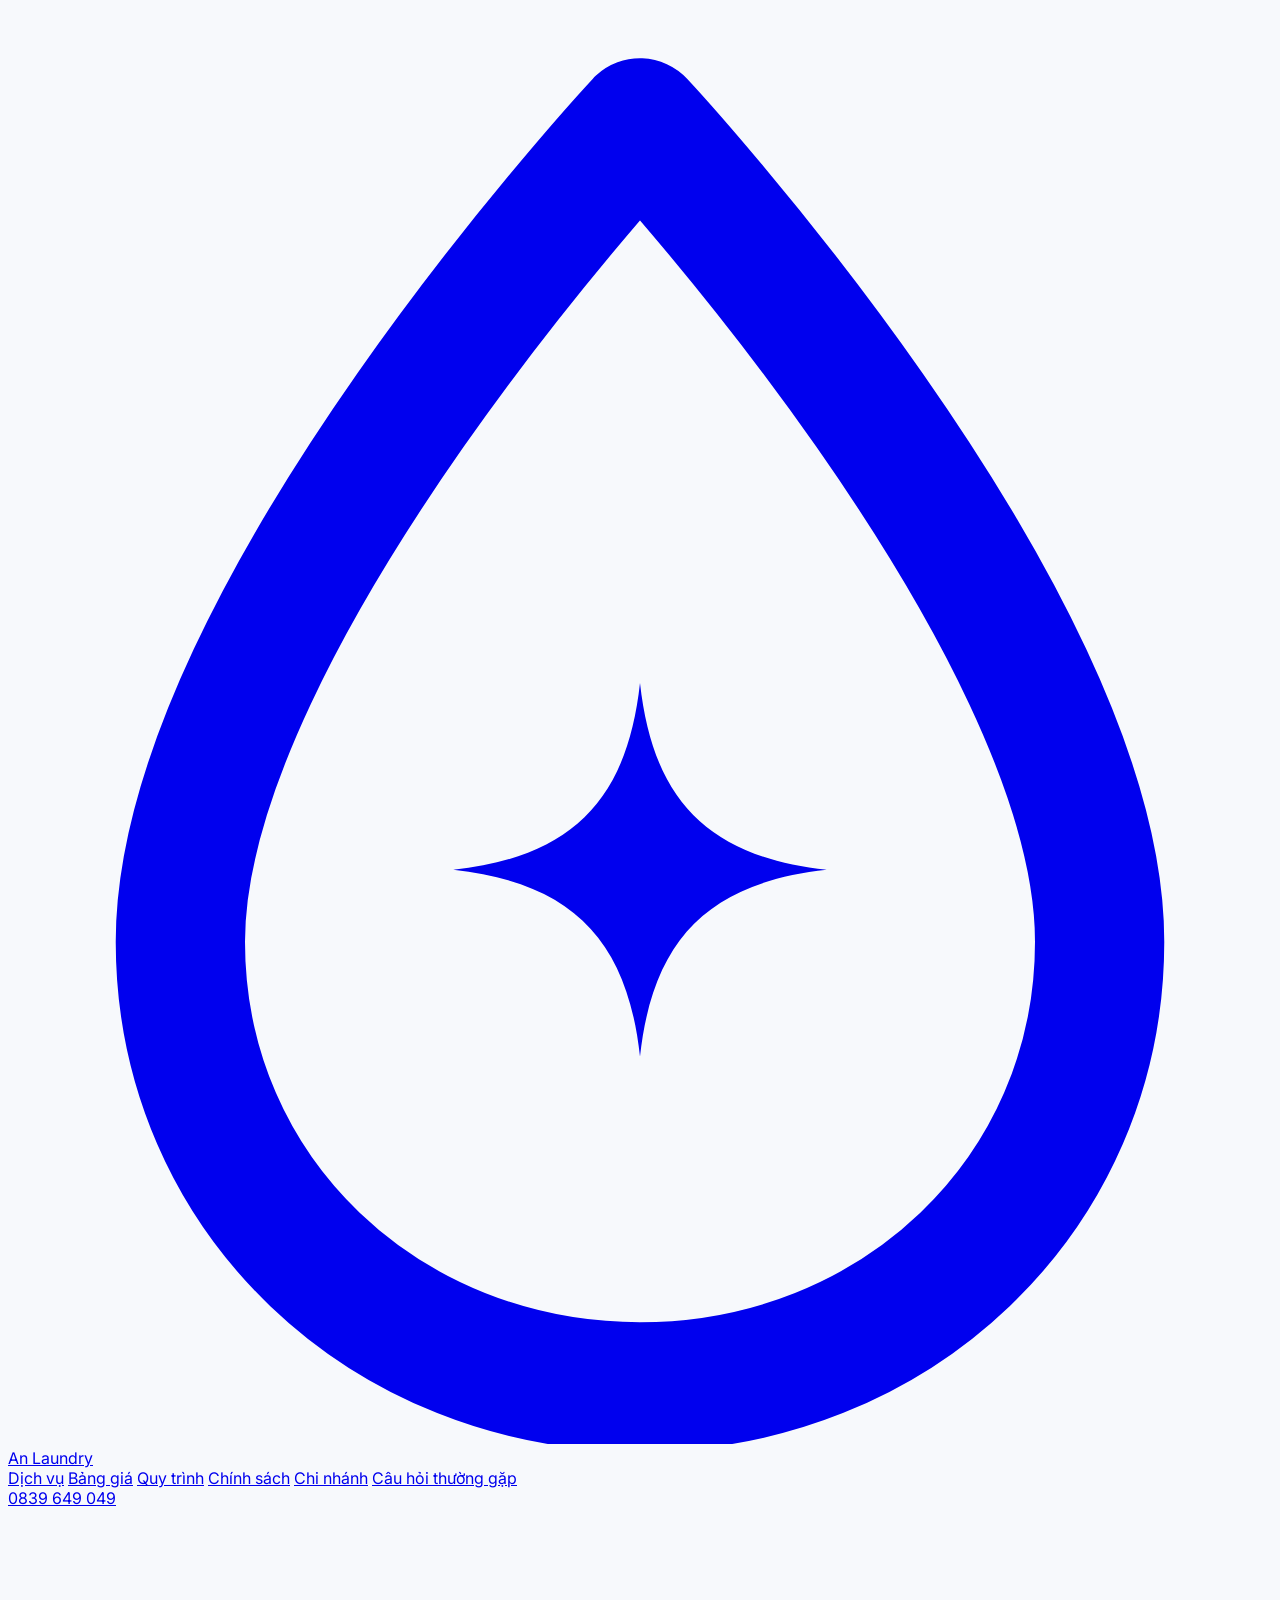
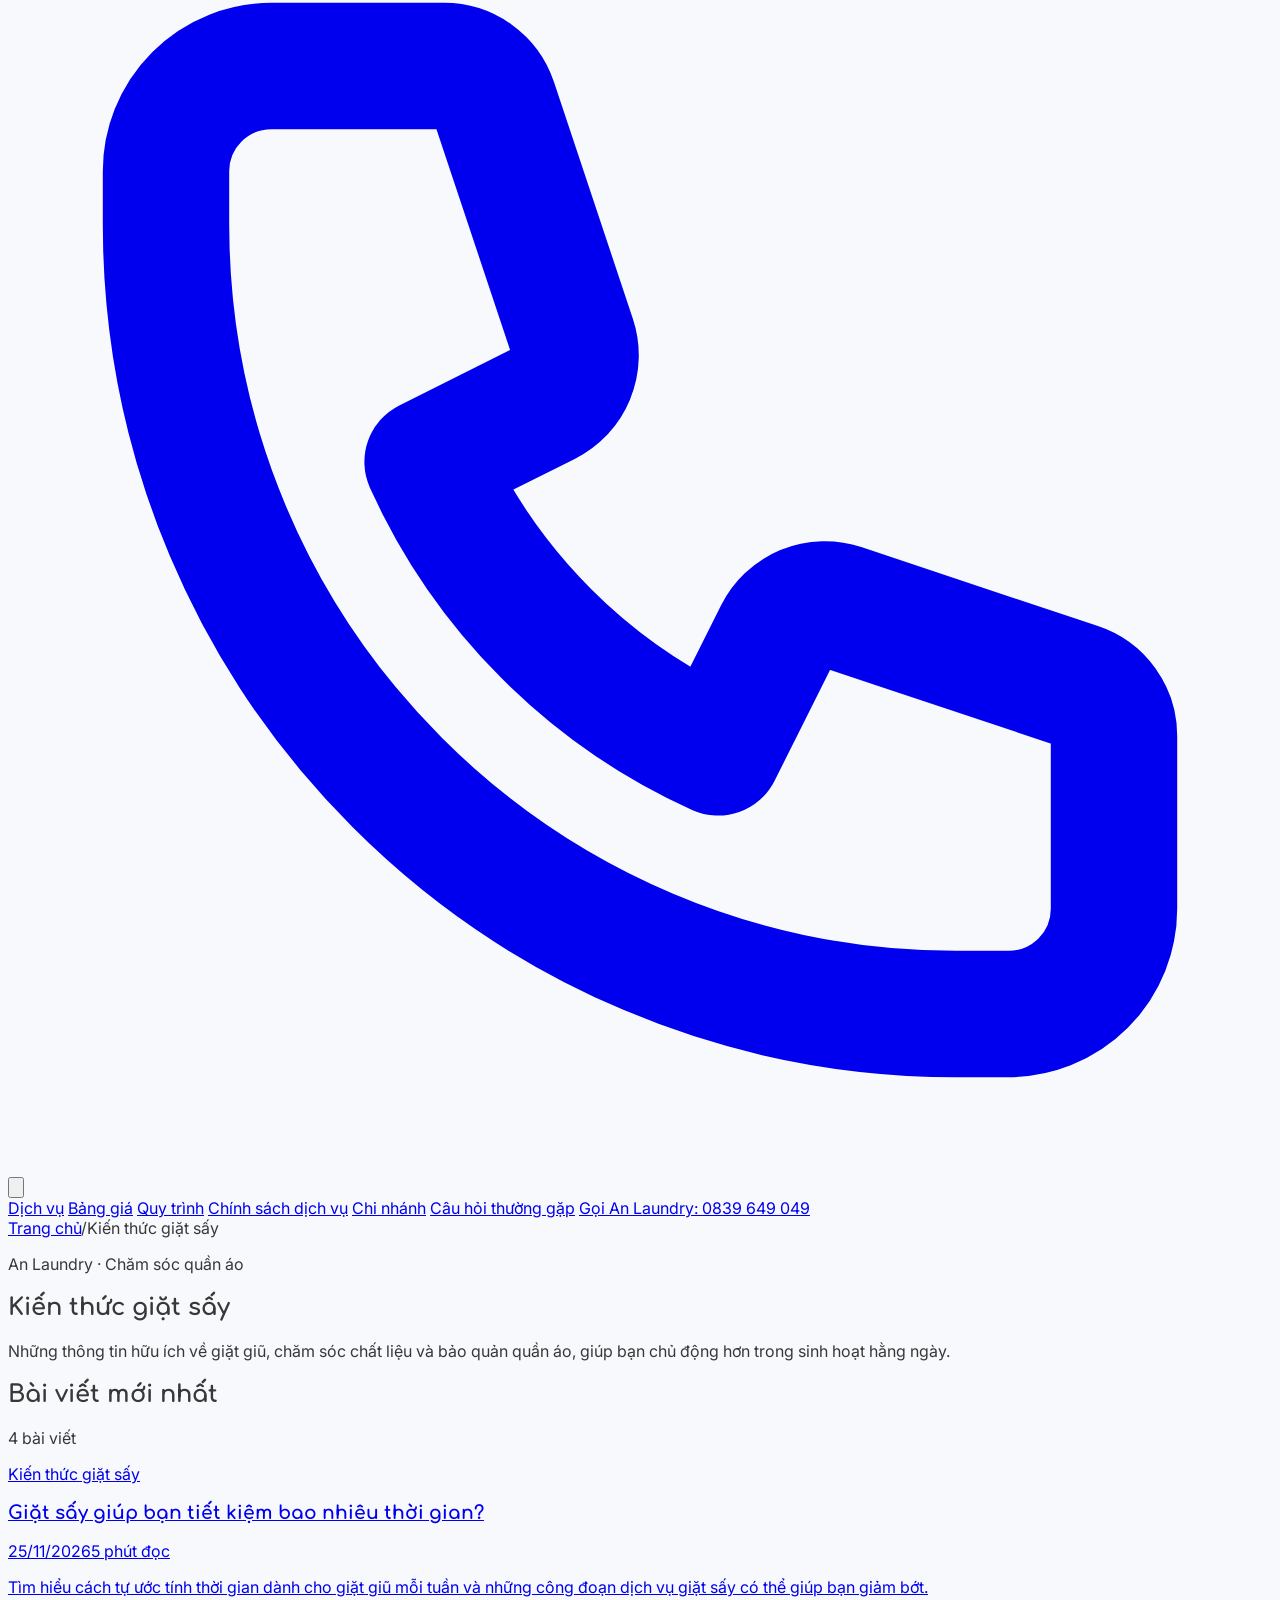
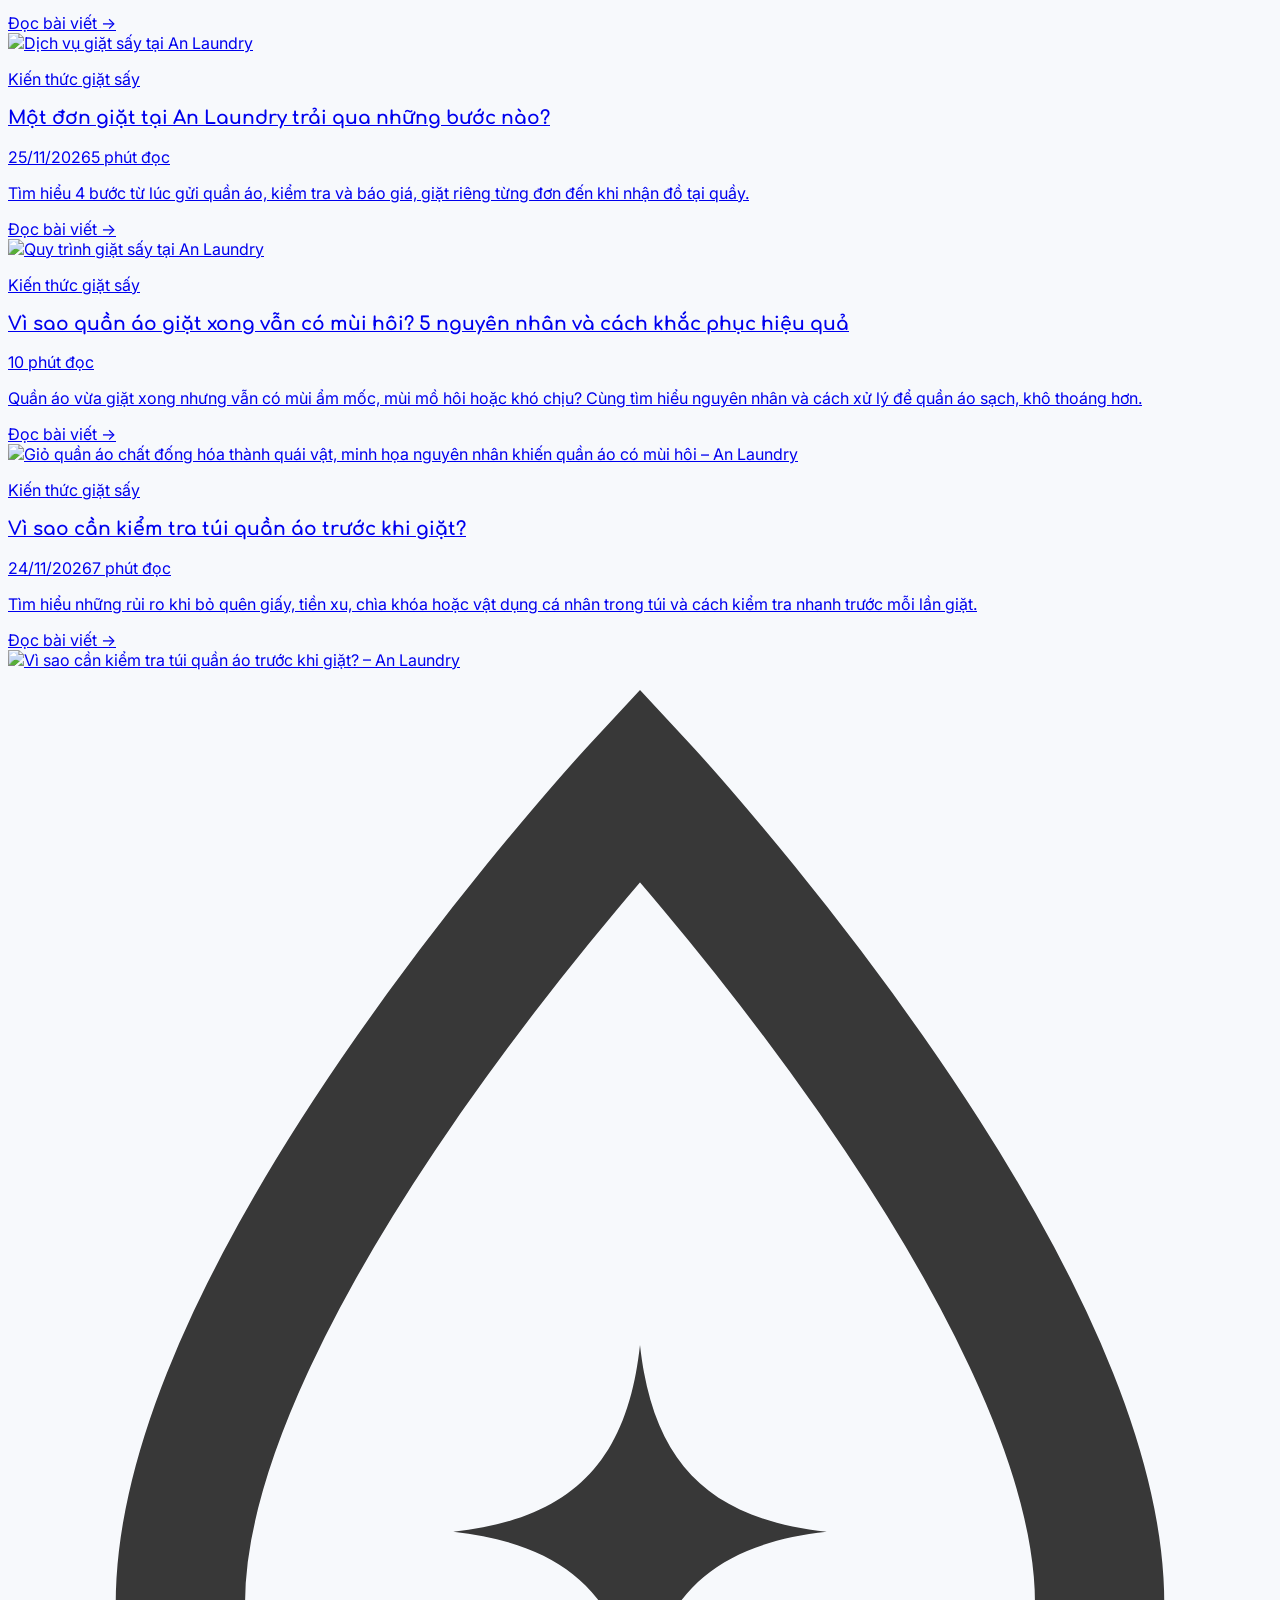
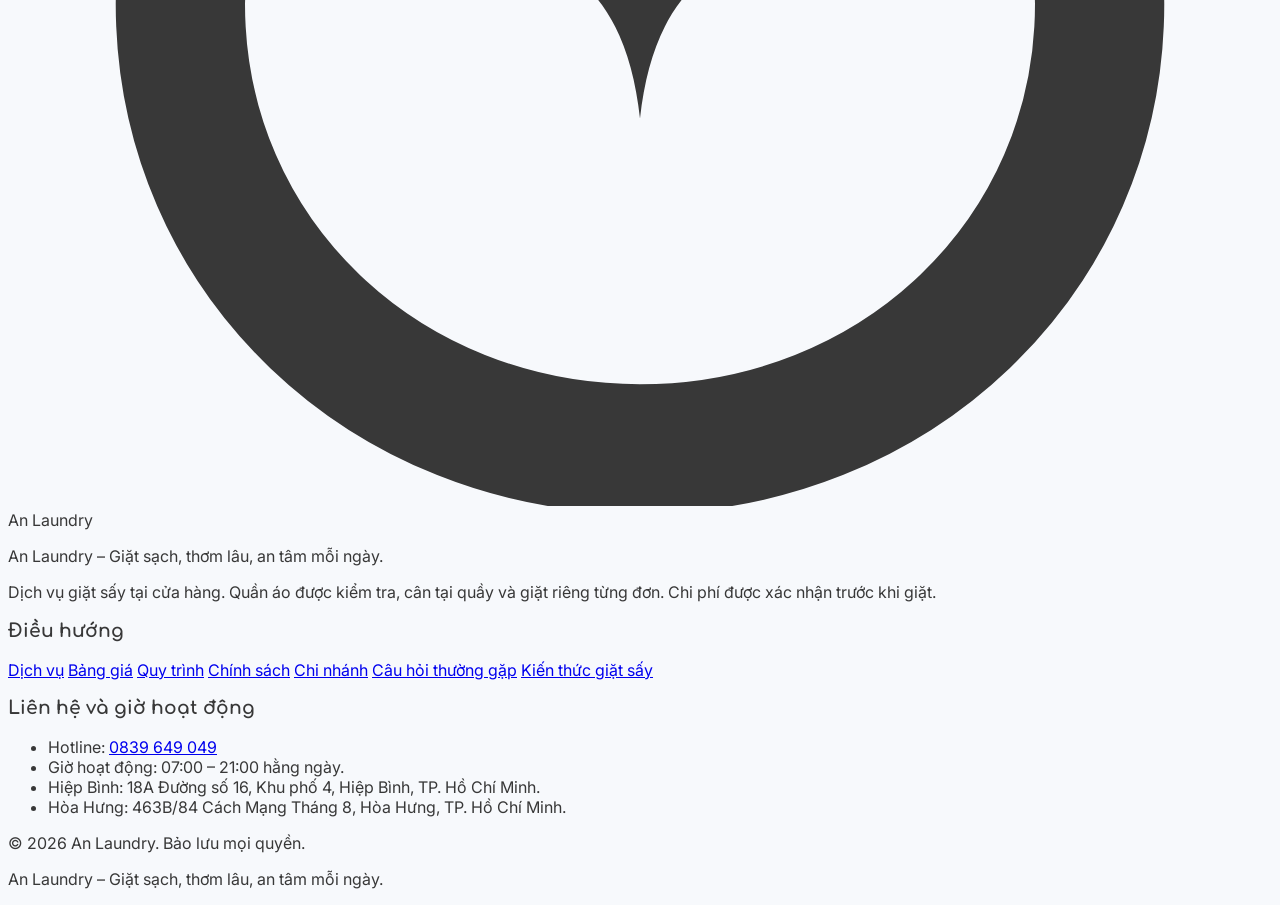
==== commit 3f258d1c: "Remove weekly wording from article title" ====
--- a/blog/index.html
+++ b/blog/index.html
@@ -56,7 +56,7 @@
       "@type":"ItemList",
       "numberOfItems":4,
       "itemListElement":[
-        {"@type":"ListItem","position":1,"name":"Giặt sấy giúp bạn tiết kiệm bao nhiêu thời gian mỗi tuần?","url":"https://www.anlaundry.com/blog/giat-say-tiet-kiem-bao-nhieu-thoi-gian-moi-tuan/"},
+        {"@type":"ListItem","position":1,"name":"Giặt sấy giúp bạn tiết kiệm bao nhiêu thời gian?","url":"https://www.anlaundry.com/blog/giat-say-tiet-kiem-bao-nhieu-thoi-gian-moi-tuan/"},
         {"@type":"ListItem","position":2,"name":"Một đơn giặt tại An Laundry trải qua những bước nào?","url":"https://www.anlaundry.com/blog/mot-don-giat-tai-an-laundry-trai-qua-nhung-buoc-nao/"},
         {"@type":"ListItem","position":3,"name":"Vì sao quần áo giặt xong vẫn có mùi hôi? 5 nguyên nhân và cách khắc phục hiệu quả","url":"https://www.anlaundry.com/blog/vi-sao-quan-ao-giat-xong-van-co-mui-hoi/"},
         {"@type":"ListItem","position":4,"name":"Vì sao cần kiểm tra túi quần áo trước khi giặt?","url":"https://www.anlaundry.com/blog/kiem-tra-tui-quan-ao-truoc-khi-giat/"}
@@ -131,10 +131,10 @@
       <div class="space-y-5">
 
         <article class="overflow-hidden rounded-xl border border-brand-gray bg-white shadow-sm transition hover:shadow-md site-card-hover">
-          <a href="/blog/giat-say-tiet-kiem-bao-nhieu-thoi-gian-moi-tuan/" class="group grid items-stretch md:grid-cols-5" aria-label="Đọc bài viết Giặt sấy giúp bạn tiết kiệm bao nhiêu thời gian mỗi tuần?">
+          <a href="/blog/giat-say-tiet-kiem-bao-nhieu-thoi-gian-moi-tuan/" class="group grid items-stretch md:grid-cols-5" aria-label="Đọc bài viết Giặt sấy giúp bạn tiết kiệm bao nhiêu thời gian?">
             <div class="flex flex-col justify-center p-6 sm:p-8 md:col-span-3">
               <p class="mb-3 text-xs font-bold uppercase tracking-wider text-brand-cyan">Kiến thức giặt sấy</p>
-              <h3 class="font-display text-[23px] leading-[1.16] tracking-[-0.55px] text-brand-navy sm:text-[27px]">Giặt sấy giúp bạn tiết kiệm bao nhiêu thời gian mỗi tuần?</h3>
+              <h3 class="font-display text-[23px] leading-[1.16] tracking-[-0.55px] text-brand-navy sm:text-[27px]">Giặt sấy giúp bạn tiết kiệm bao nhiêu thời gian?</h3>
               <p class="mt-3 flex flex-wrap items-center gap-3 text-[13px] leading-snug text-gray-500"><span>25/11/2026</span><span class="h-[3px] w-[3px] rounded-full bg-gray-400"></span><span>5 phút đọc</span></p>
               <p class="mt-4 text-sm leading-7 text-gray-600">Tìm hiểu cách tự ước tính thời gian dành cho giặt giũ mỗi tuần và những công đoạn dịch vụ giặt sấy có thể giúp bạn giảm bớt.</p>
               <span class="mt-5 inline-flex items-center gap-2 text-sm font-bold text-brand-cyan">Đọc bài viết <span aria-hidden="true">→</span></span>
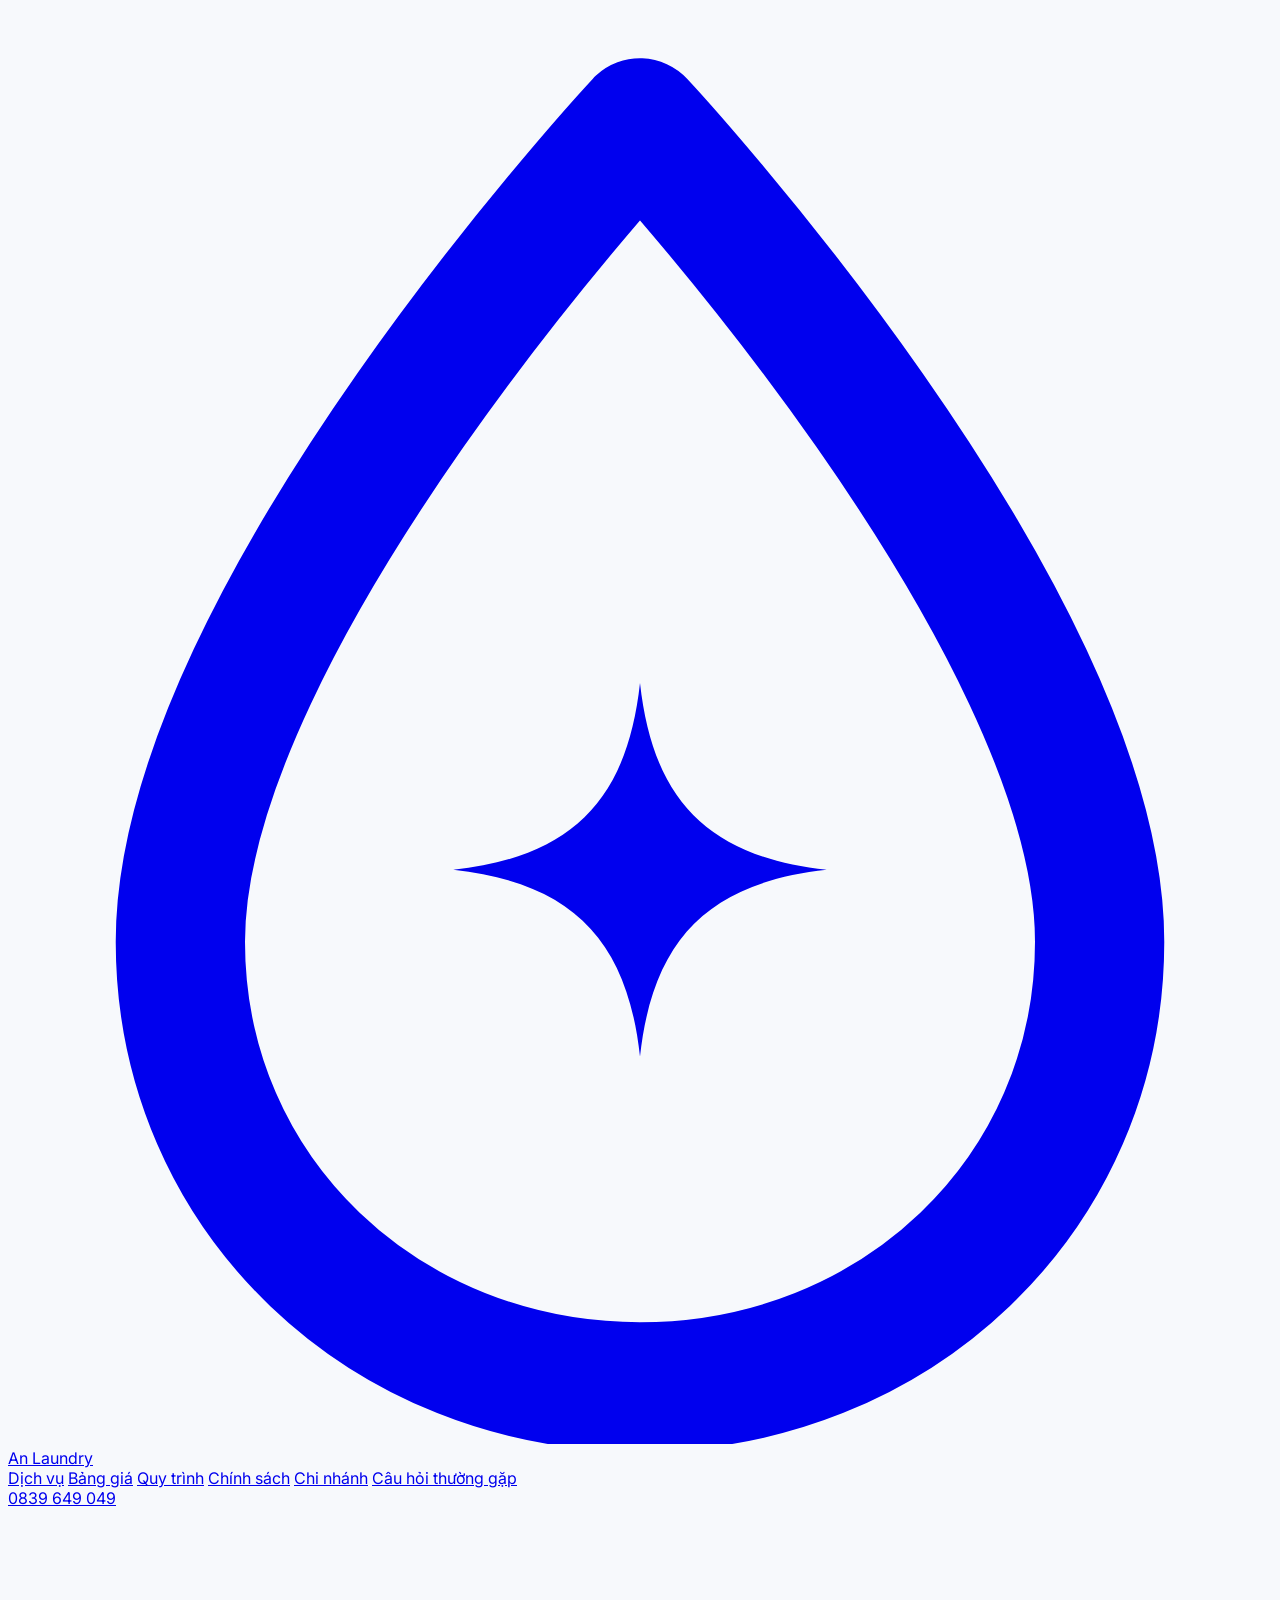
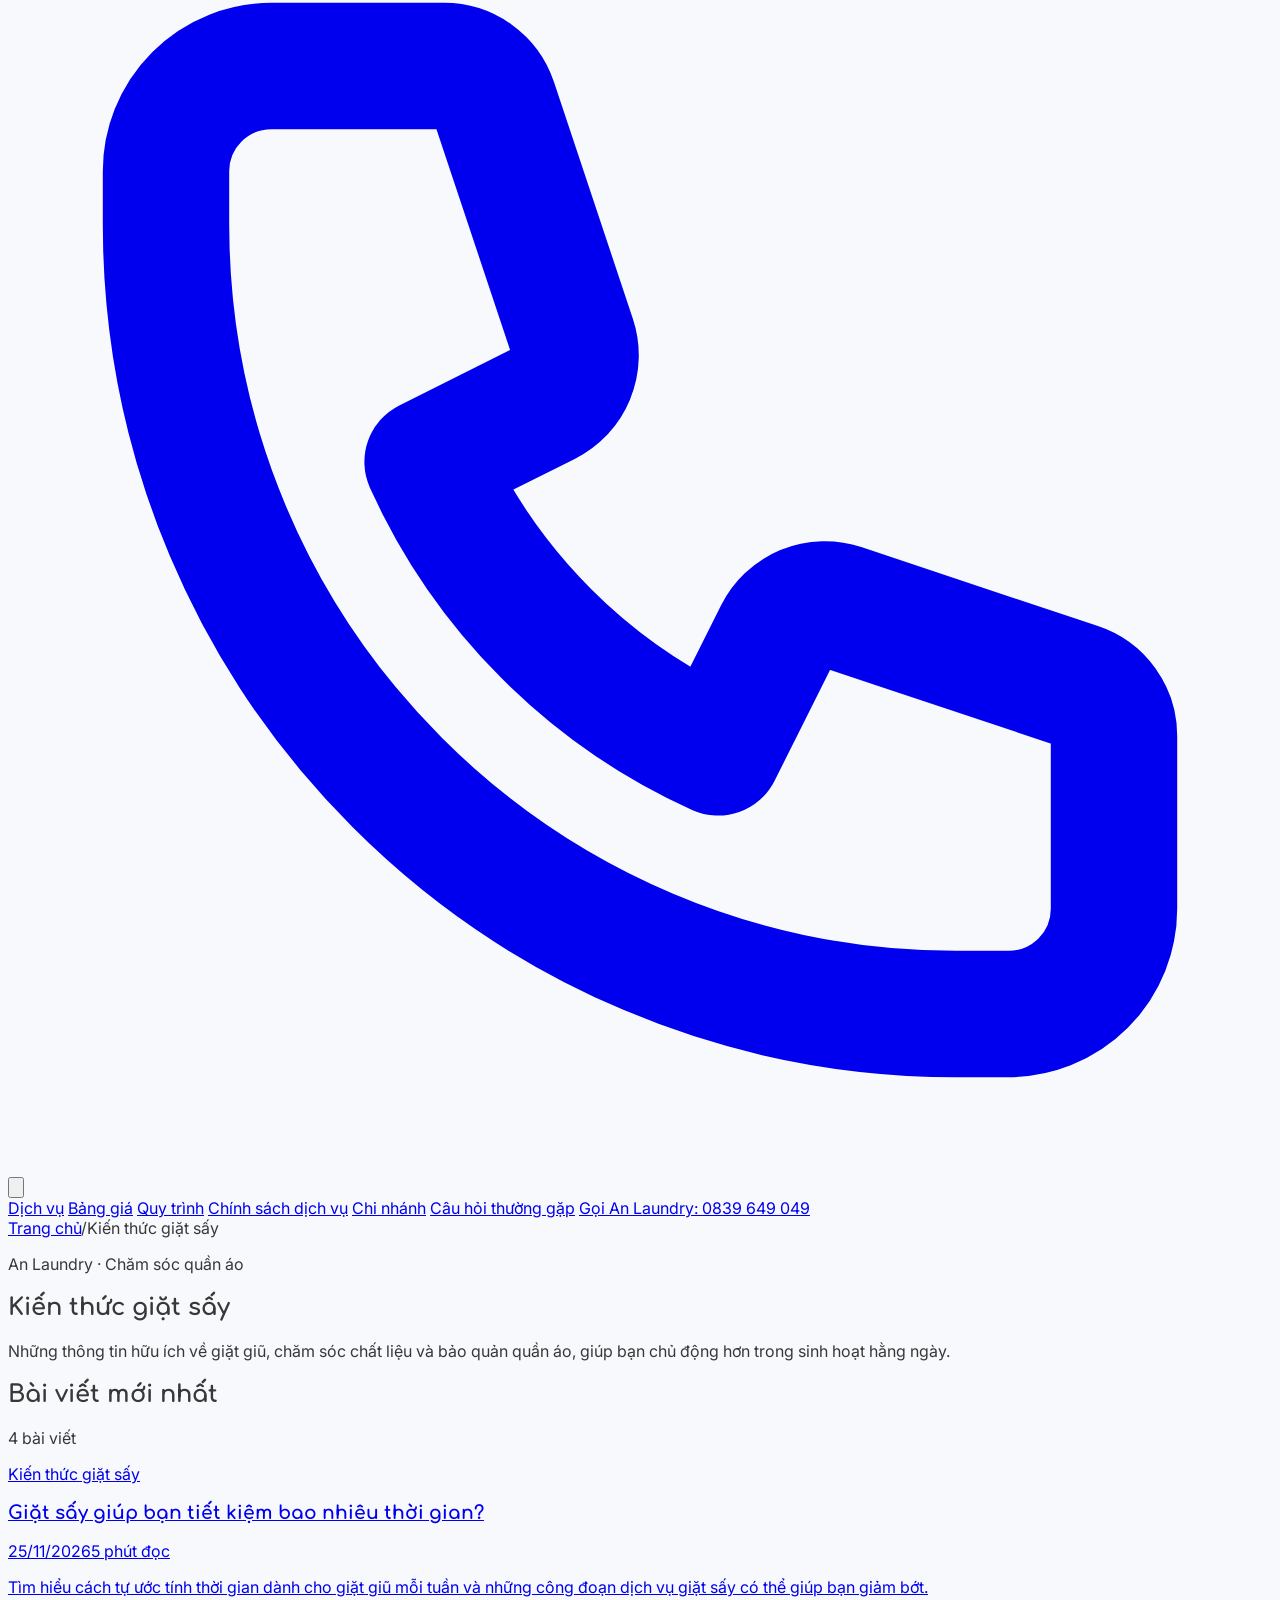
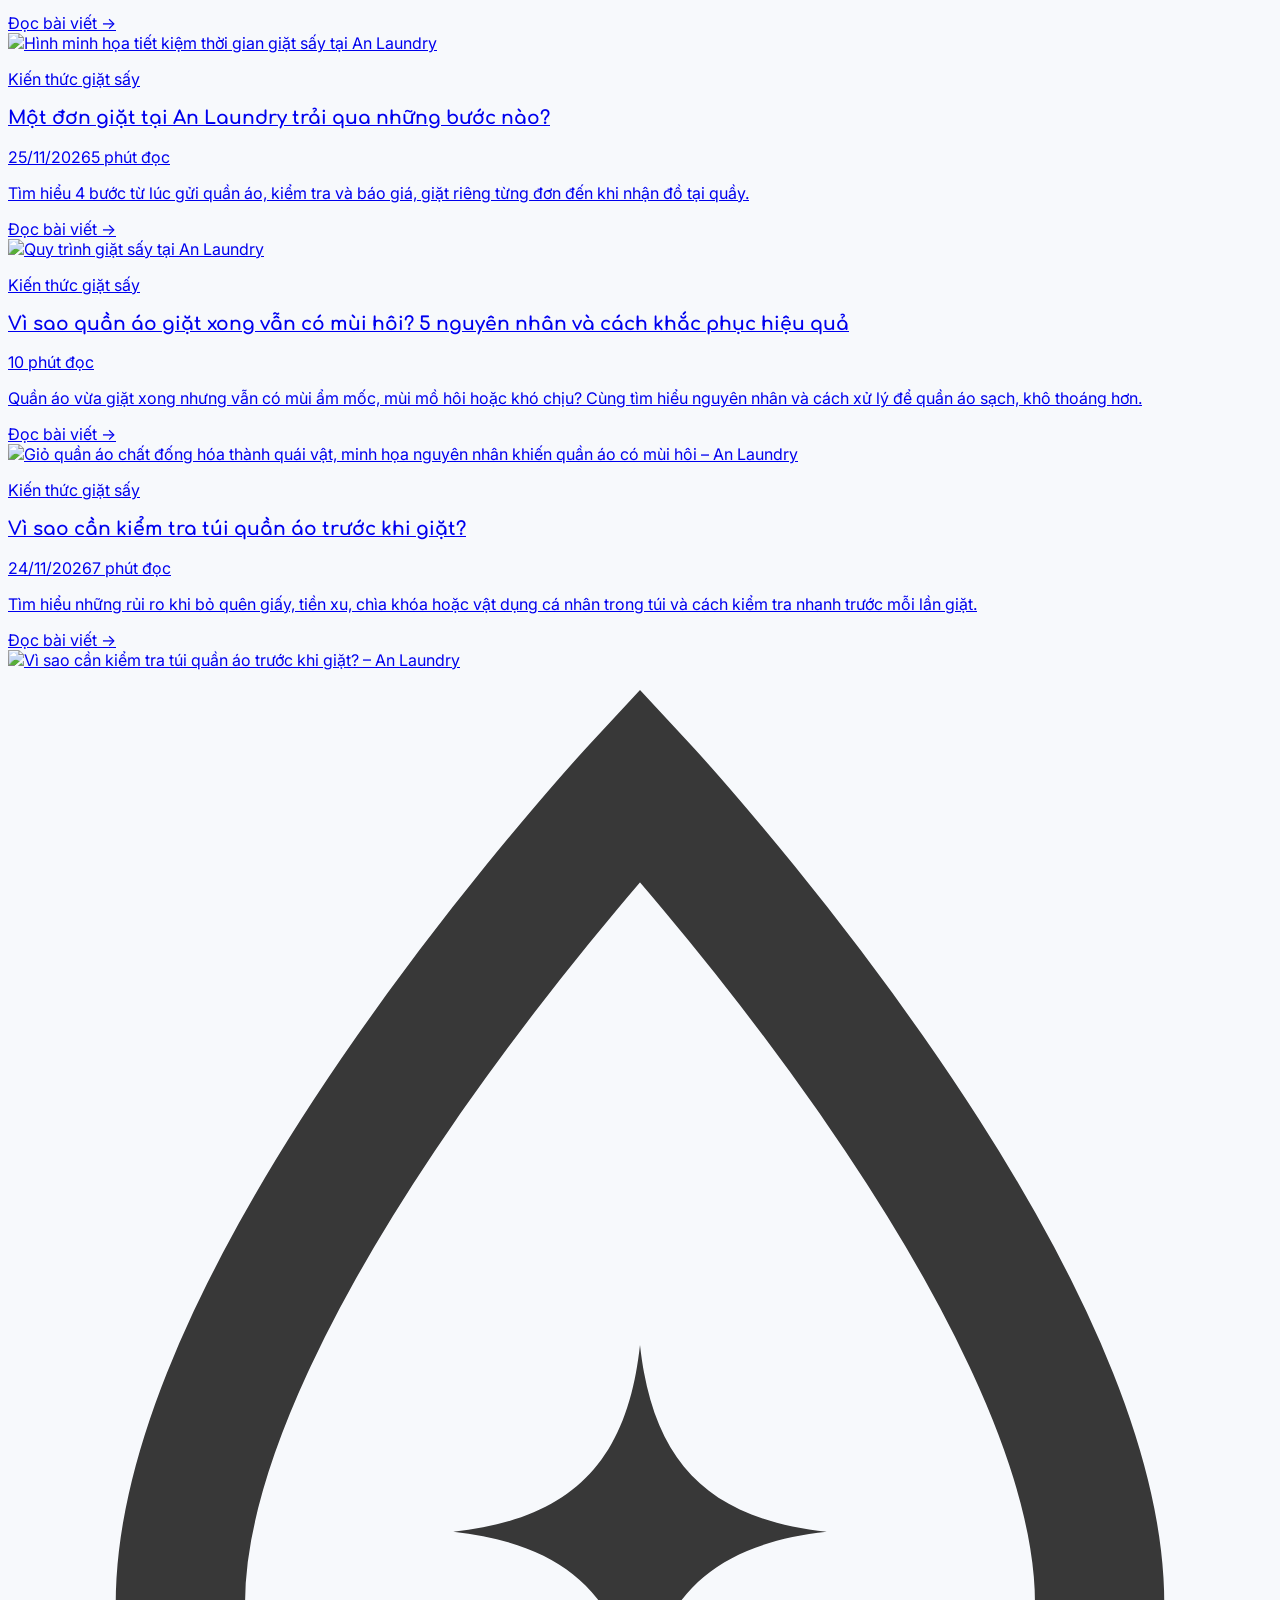
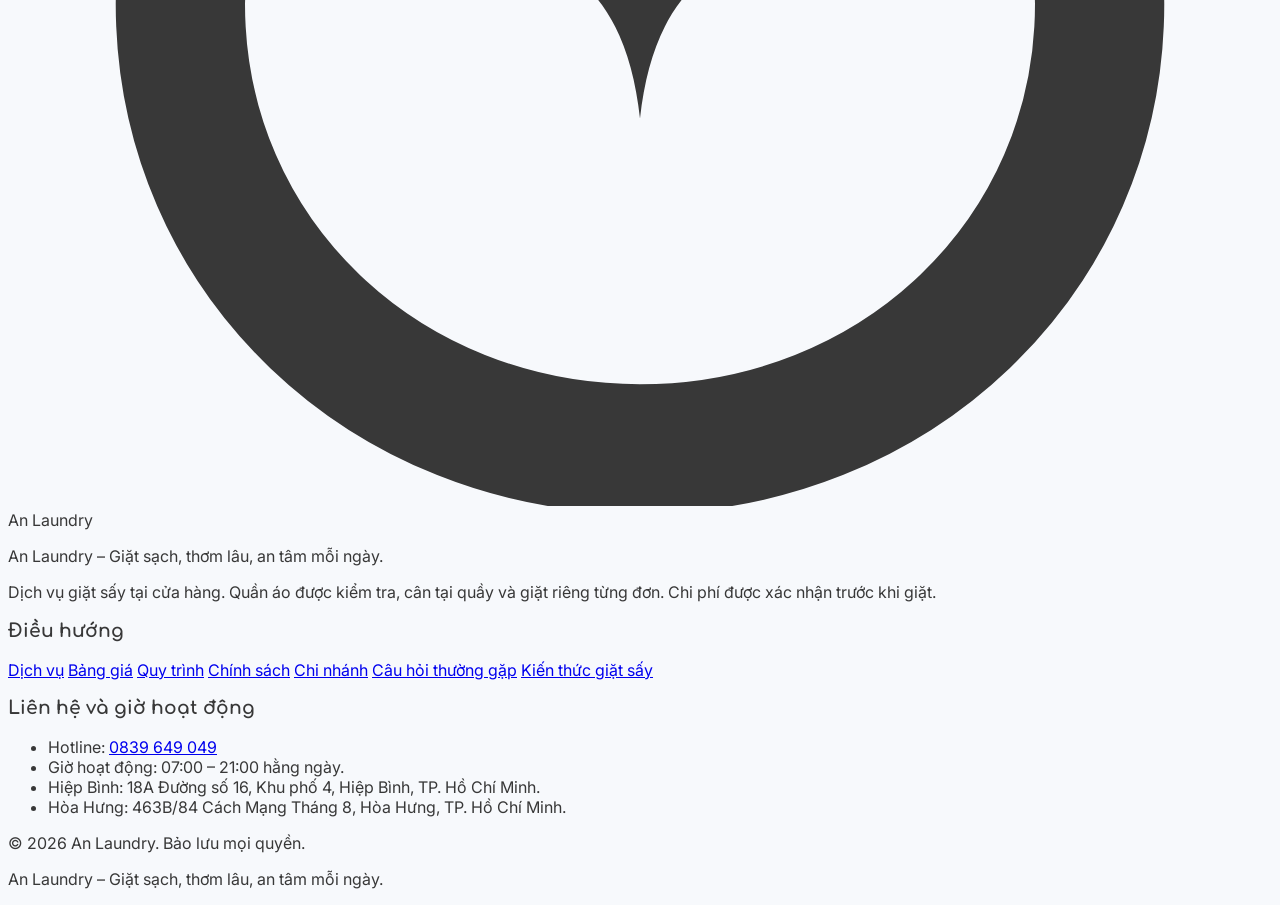
==== commit 74f40161: "Update article thumbnail to time-saving image" ====
--- a/blog/index.html
+++ b/blog/index.html
@@ -139,7 +139,7 @@
               <p class="mt-4 text-sm leading-7 text-gray-600">Tìm hiểu cách tự ước tính thời gian dành cho giặt giũ mỗi tuần và những công đoạn dịch vụ giặt sấy có thể giúp bạn giảm bớt.</p>
               <span class="mt-5 inline-flex items-center gap-2 text-sm font-bold text-brand-cyan">Đọc bài viết <span aria-hidden="true">→</span></span>
             </div>
-            <div class="overflow-hidden bg-cyan-50 md:col-span-2"><img src="https://www.anlaundry.com/assets/giat-rieng-tung-don.png?v=20261125" alt="Dịch vụ giặt sấy tại An Laundry" class="h-full min-h-56 w-full object-cover transition duration-300 group-hover:scale-[1.03] md:min-h-64" loading="lazy" /></div>
+            <div class="overflow-hidden bg-cyan-50 md:col-span-2"><img src="https://www.anlaundry.com/assets/tiet-kiem-thoi-gian-giat-say.png?v=20261125-2" alt="Hình minh họa tiết kiệm thời gian giặt sấy tại An Laundry" class="h-full min-h-56 w-full object-cover transition duration-300 group-hover:scale-[1.03] md:min-h-64" loading="lazy" /></div>
           </a>
         </article>
 
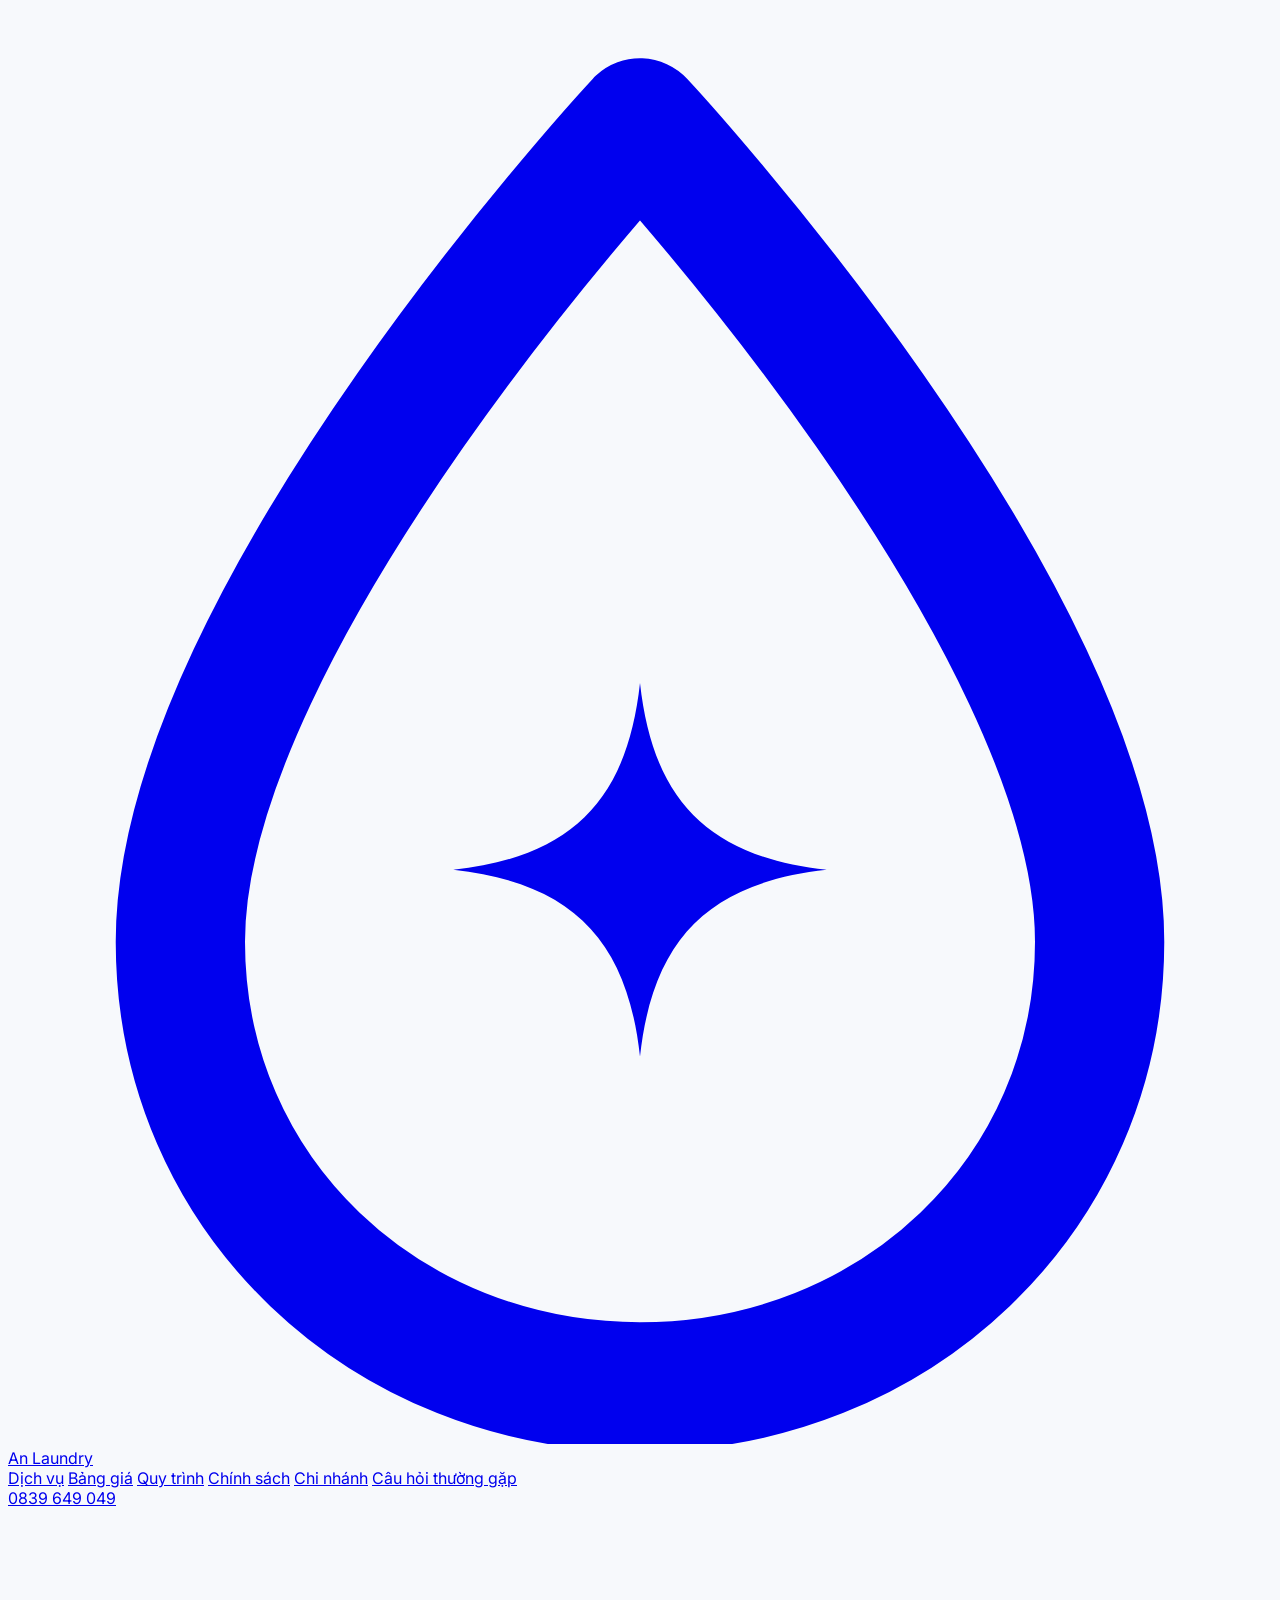
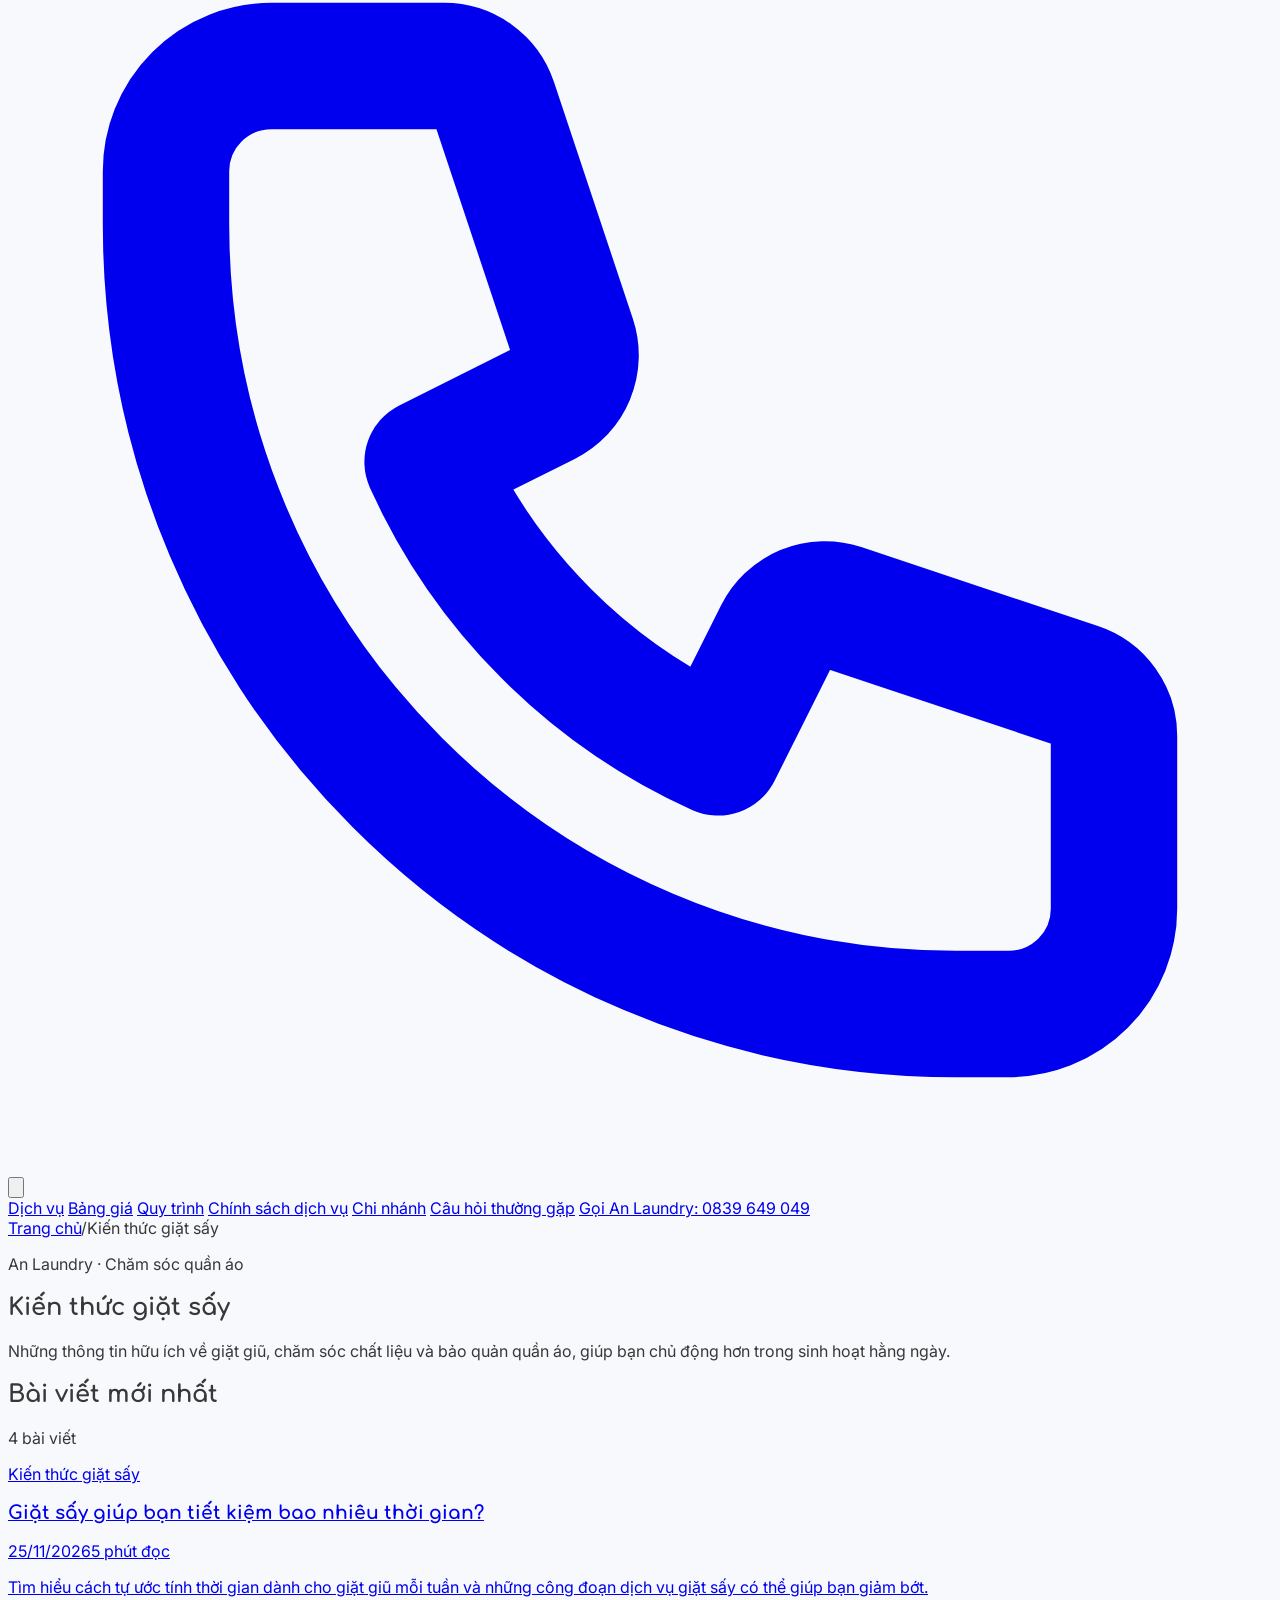
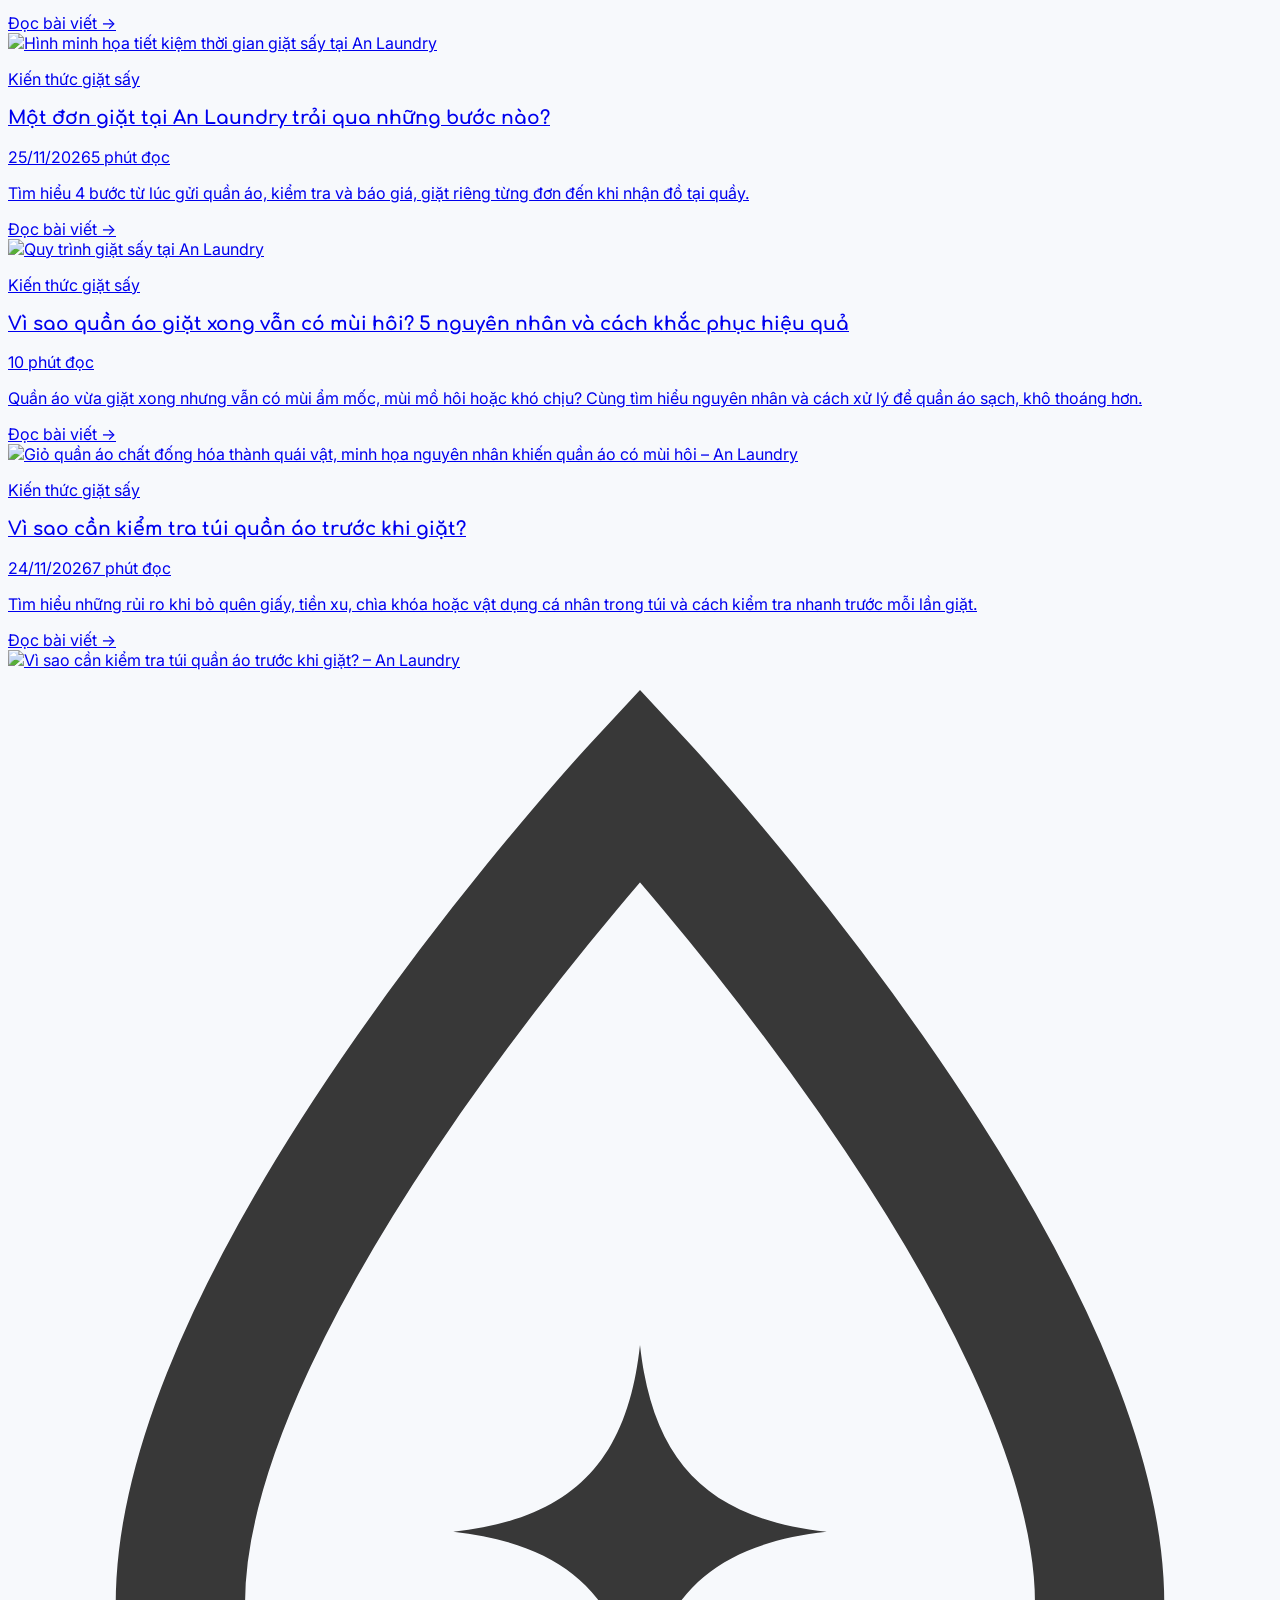
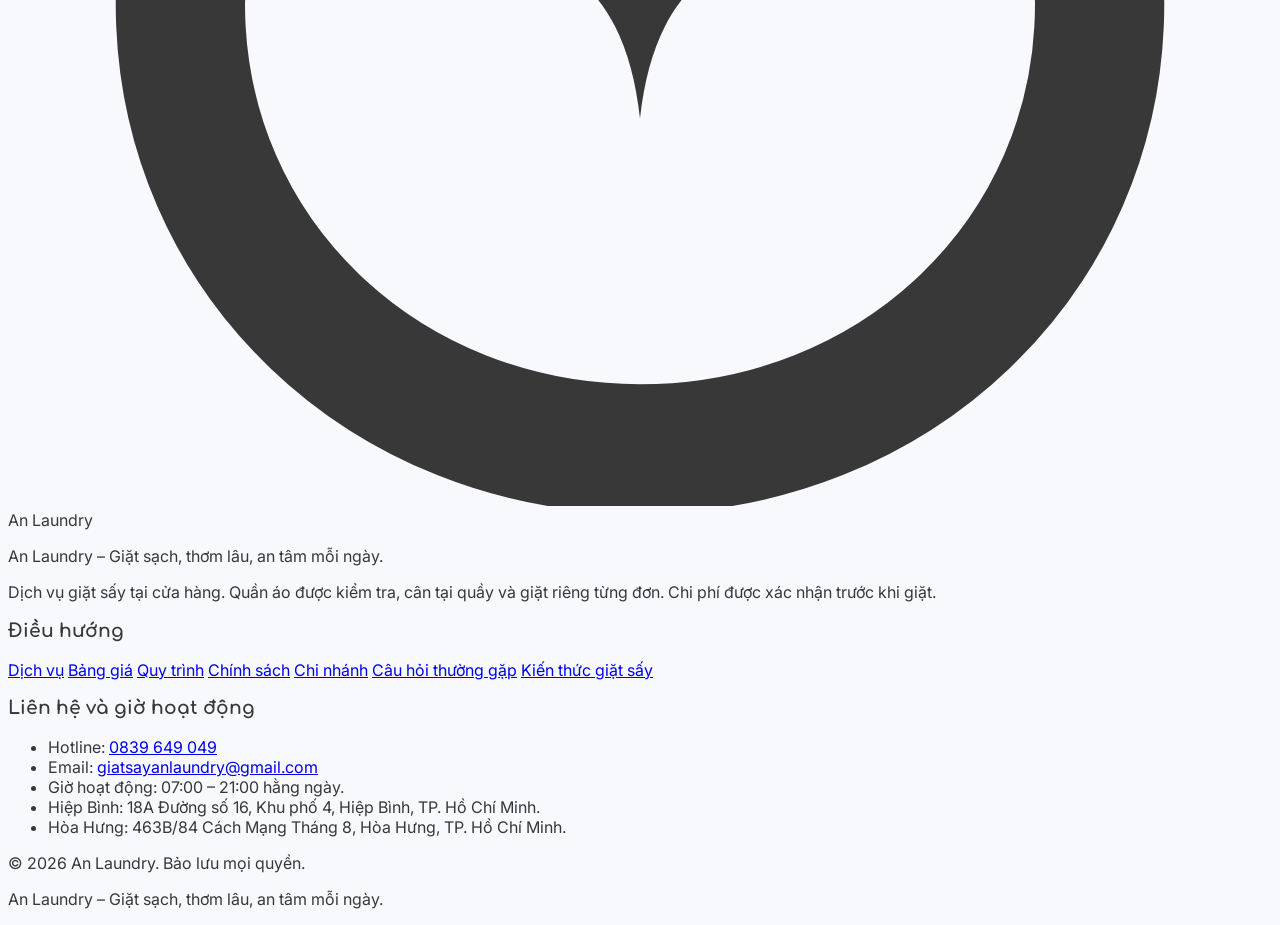
==== commit ba7e95ae: "Add contact email to website footer" ====
--- a/blog/index.html
+++ b/blog/index.html
@@ -217,6 +217,7 @@
           <h3 class="font-display text-sm font-bold text-brand-cyan">Liên hệ và giờ hoạt động</h3>
           <ul class="mt-4 space-y-2.5 text-sm text-white/75">
             <li>Hotline: <a href="tel:0839649049" class="font-semibold text-white hover:text-brand-cyan">0839 649 049</a></li>
+            <li>Email: <a href="mailto:giatsayanlaundry@gmail.com" class="font-semibold text-white hover:text-brand-cyan">giatsayanlaundry@gmail.com</a></li>
             <li>Giờ hoạt động: 07:00 – 21:00 hằng ngày.</li>
             <li>Hiệp Bình: 18A Đường số 16, Khu phố 4, Hiệp Bình, TP. Hồ Chí Minh.</li>
             <li>Hòa Hưng: 463B/84 Cách Mạng Tháng 8, Hòa Hưng, TP. Hồ Chí Minh.</li>
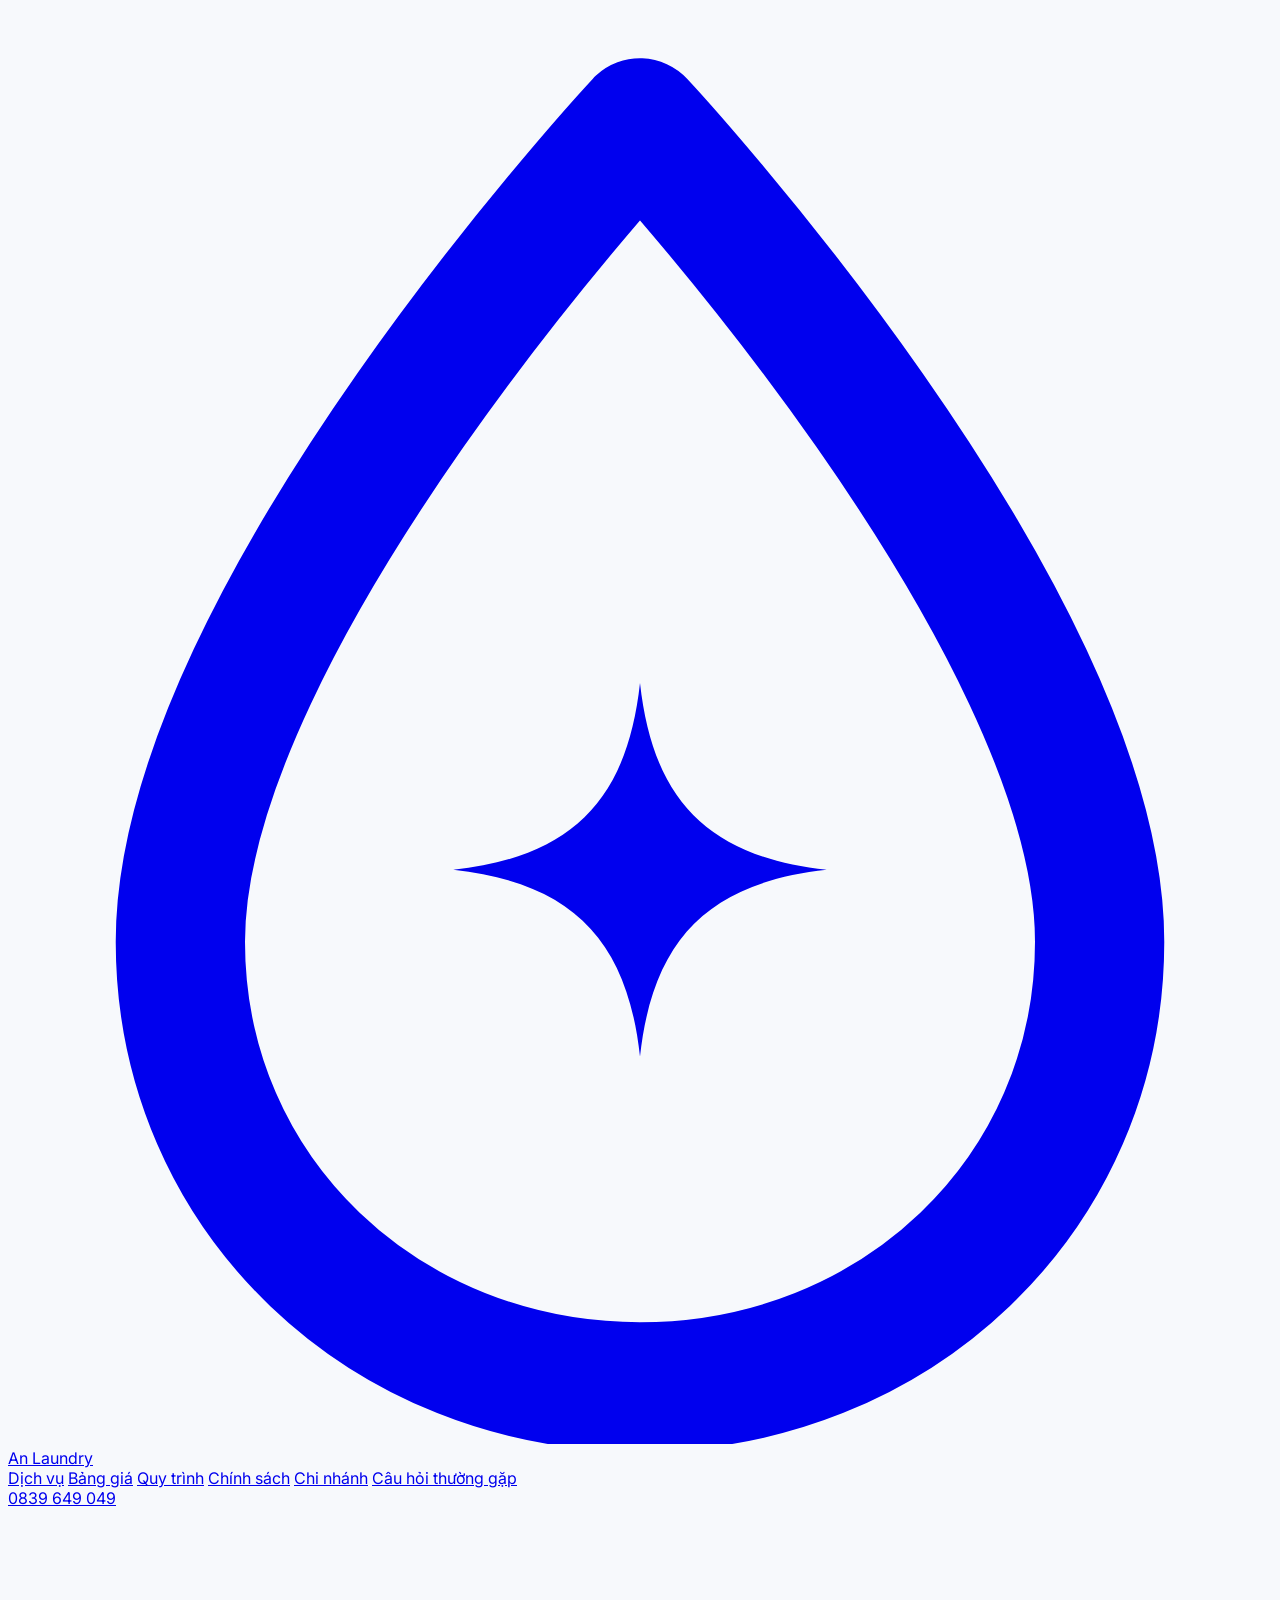
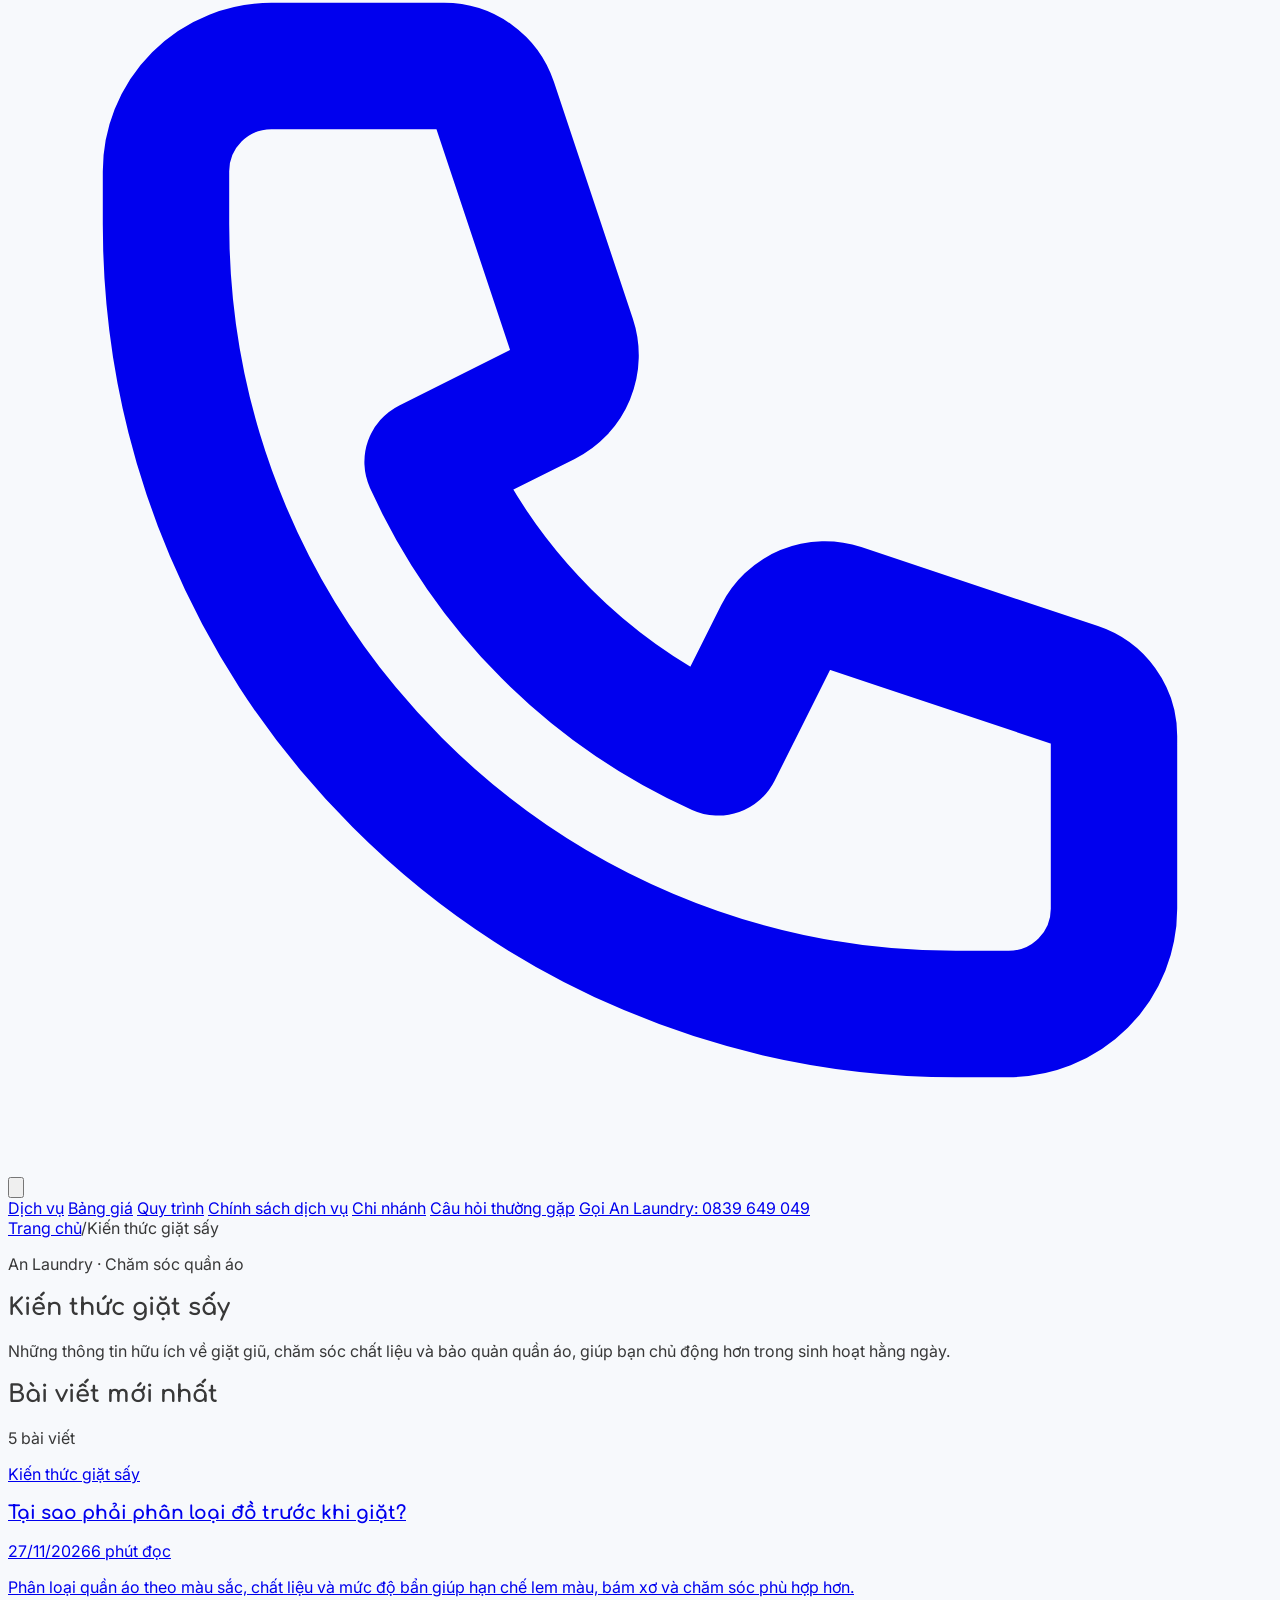
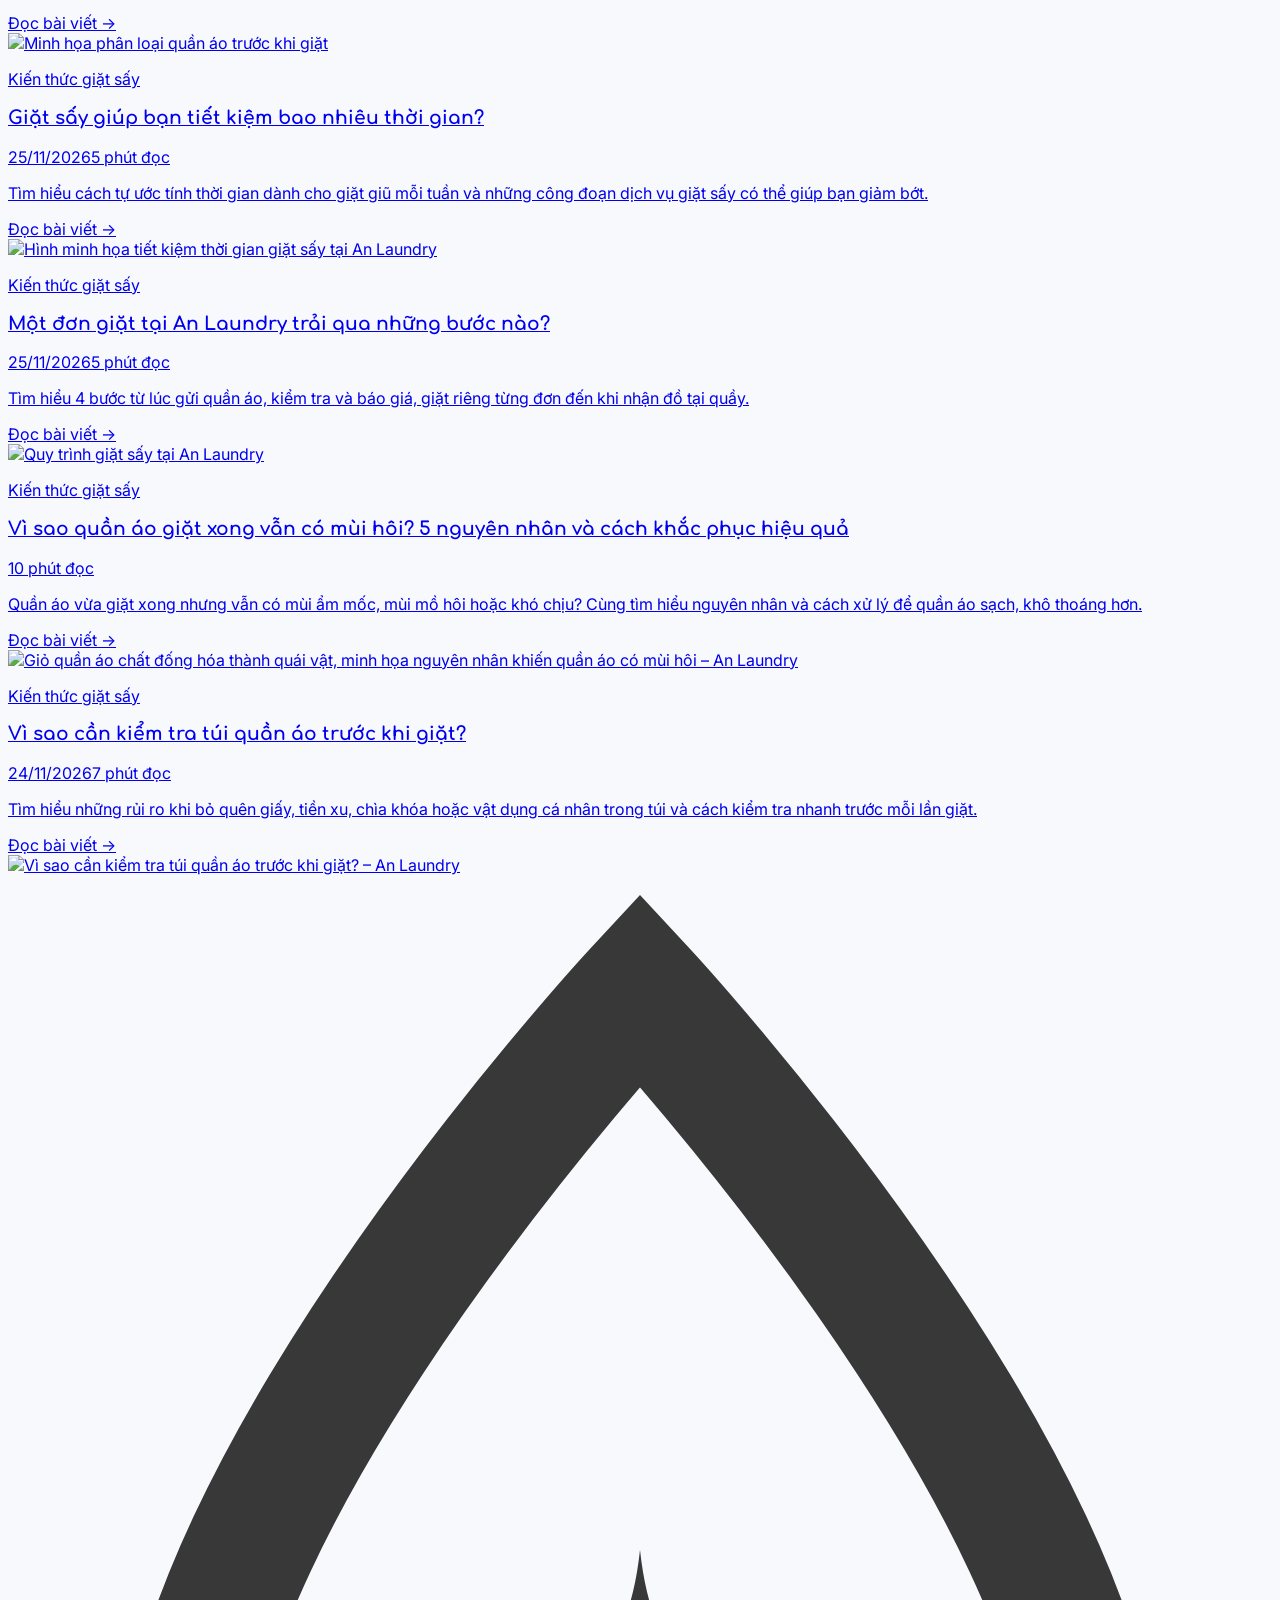
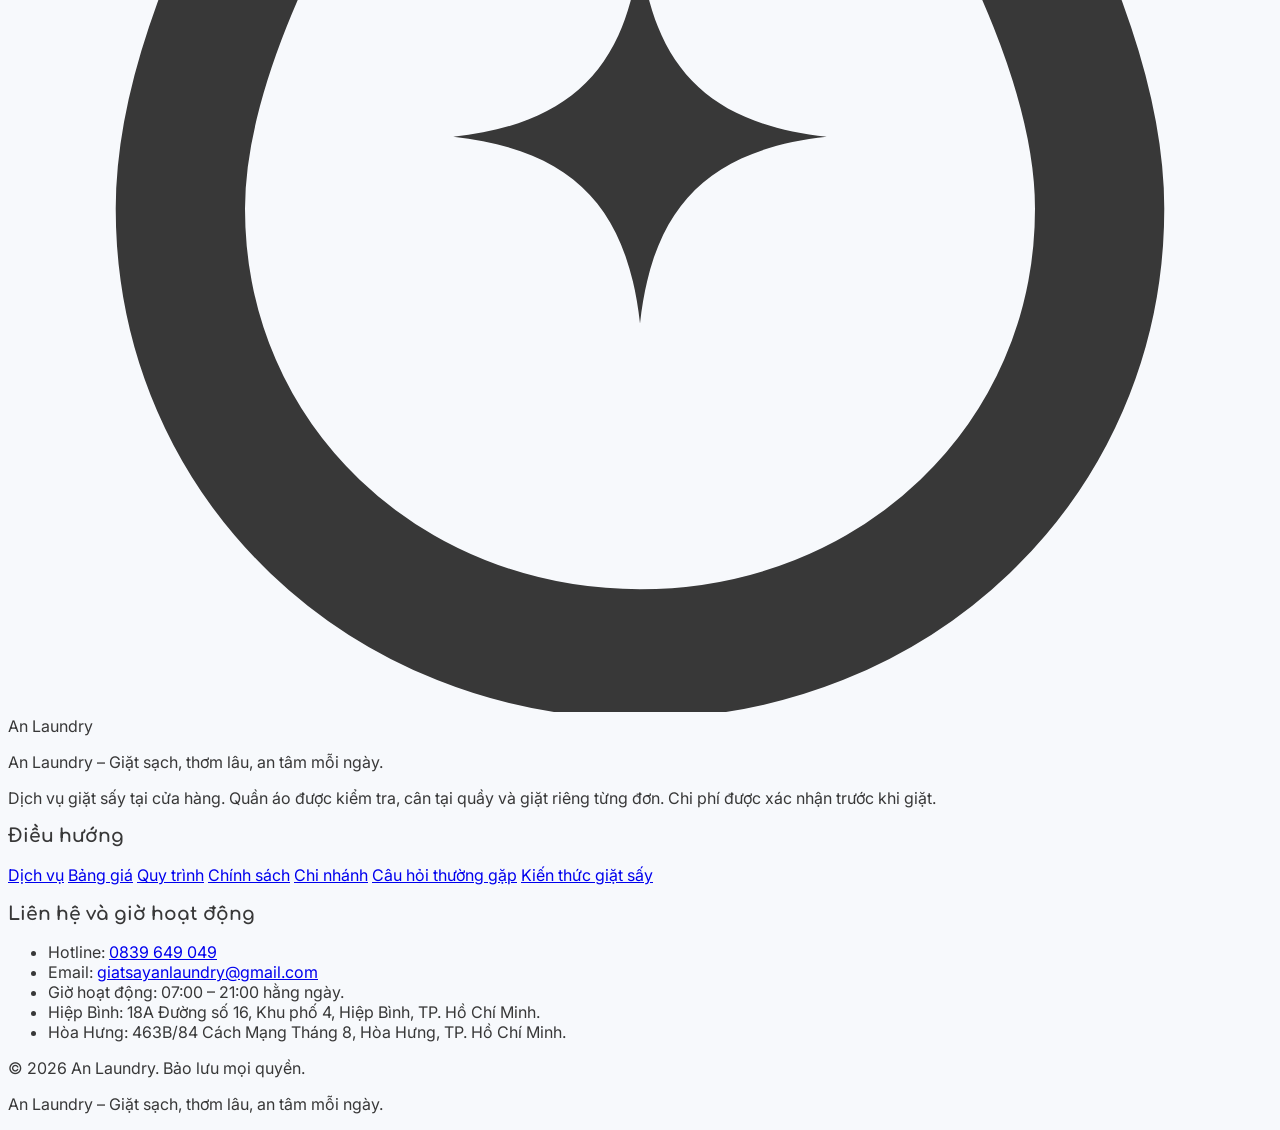
==== commit 2376858f: "Add sorting article to knowledge listing" ====
--- a/blog/index.html
+++ b/blog/index.html
@@ -54,12 +54,13 @@
     "isPartOf":{"@type":"WebSite","name":"An Laundry","url":"https://www.anlaundry.com/"},
     "mainEntity":{
       "@type":"ItemList",
-      "numberOfItems":4,
+      "numberOfItems":5,
       "itemListElement":[
-        {"@type":"ListItem","position":1,"name":"Giặt sấy giúp bạn tiết kiệm bao nhiêu thời gian?","url":"https://www.anlaundry.com/blog/giat-say-tiet-kiem-bao-nhieu-thoi-gian-moi-tuan/"},
-        {"@type":"ListItem","position":2,"name":"Một đơn giặt tại An Laundry trải qua những bước nào?","url":"https://www.anlaundry.com/blog/mot-don-giat-tai-an-laundry-trai-qua-nhung-buoc-nao/"},
-        {"@type":"ListItem","position":3,"name":"Vì sao quần áo giặt xong vẫn có mùi hôi? 5 nguyên nhân và cách khắc phục hiệu quả","url":"https://www.anlaundry.com/blog/vi-sao-quan-ao-giat-xong-van-co-mui-hoi/"},
-        {"@type":"ListItem","position":4,"name":"Vì sao cần kiểm tra túi quần áo trước khi giặt?","url":"https://www.anlaundry.com/blog/kiem-tra-tui-quan-ao-truoc-khi-giat/"}
+        {"@type":"ListItem","position":1,"name":"Tại sao phải phân loại đồ trước khi giặt?","url":"https://www.anlaundry.com/blog/tai-sao-phai-phan-loai-do-truoc-khi-giat/"},
+        {"@type":"ListItem","position":2,"name":"Giặt sấy giúp bạn tiết kiệm bao nhiêu thời gian?","url":"https://www.anlaundry.com/blog/giat-say-tiet-kiem-bao-nhieu-thoi-gian-moi-tuan/"},
+        {"@type":"ListItem","position":3,"name":"Một đơn giặt tại An Laundry trải qua những bước nào?","url":"https://www.anlaundry.com/blog/mot-don-giat-tai-an-laundry-trai-qua-nhung-buoc-nao/"},
+        {"@type":"ListItem","position":4,"name":"Vì sao quần áo giặt xong vẫn có mùi hôi? 5 nguyên nhân và cách khắc phục hiệu quả","url":"https://www.anlaundry.com/blog/vi-sao-quan-ao-giat-xong-van-co-mui-hoi/"},
+        {"@type":"ListItem","position":5,"name":"Vì sao cần kiểm tra túi quần áo trước khi giặt?","url":"https://www.anlaundry.com/blog/kiem-tra-tui-quan-ao-truoc-khi-giat/"}
       ]
     }
   }
@@ -125,10 +126,23 @@
     <section aria-labelledby="article-list-heading">
       <div class="mb-5 flex items-center justify-between gap-3">
         <h2 id="article-list-heading" class="font-display text-xl font-bold text-brand-navy sm:text-2xl">Bài viết mới nhất</h2>
-        <span class="text-sm text-gray-500">4 bài viết</span>
+        <span class="text-sm text-gray-500">5 bài viết</span>
       </div>
 
       <div class="space-y-5">
+
+        <article class="overflow-hidden rounded-xl border border-brand-gray bg-white shadow-sm transition hover:shadow-md site-card-hover">
+          <a href="/blog/tai-sao-phai-phan-loai-do-truoc-khi-giat/" class="group grid items-stretch md:grid-cols-5" aria-label="Đọc bài viết Tại sao phải phân loại đồ trước khi giặt?">
+            <div class="flex flex-col justify-center p-6 sm:p-8 md:col-span-3">
+              <p class="mb-3 text-xs font-bold uppercase tracking-wider text-brand-cyan">Kiến thức giặt sấy</p>
+              <h3 class="font-display text-[23px] leading-[1.16] tracking-[-0.55px] text-brand-navy sm:text-[27px]">Tại sao phải phân loại đồ trước khi giặt?</h3>
+              <p class="mt-3 flex flex-wrap items-center gap-3 text-[13px] leading-snug text-gray-500"><span>27/11/2026</span><span class="h-[3px] w-[3px] rounded-full bg-gray-400"></span><span>6 phút đọc</span></p>
+              <p class="mt-4 text-sm leading-7 text-gray-600">Phân loại quần áo theo màu sắc, chất liệu và mức độ bẩn giúp hạn chế lem màu, bám xơ và chăm sóc phù hợp hơn.</p>
+              <span class="mt-5 inline-flex items-center gap-2 text-sm font-bold text-brand-cyan">Đọc bài viết <span aria-hidden="true">→</span></span>
+            </div>
+            <div class="overflow-hidden bg-cyan-50 md:col-span-2"><img src="https://www.anlaundry.com/assets/giat-rieng-tung-don.png?v=20261127" alt="Minh họa phân loại quần áo trước khi giặt" class="h-full min-h-56 w-full object-cover transition duration-300 group-hover:scale-[1.03] md:min-h-64" loading="lazy" /></div>
+          </a>
+        </article>
 
         <article class="overflow-hidden rounded-xl border border-brand-gray bg-white shadow-sm transition hover:shadow-md site-card-hover">
           <a href="/blog/giat-say-tiet-kiem-bao-nhieu-thoi-gian-moi-tuan/" class="group grid items-stretch md:grid-cols-5" aria-label="Đọc bài viết Giặt sấy giúp bạn tiết kiệm bao nhiêu thời gian?">
